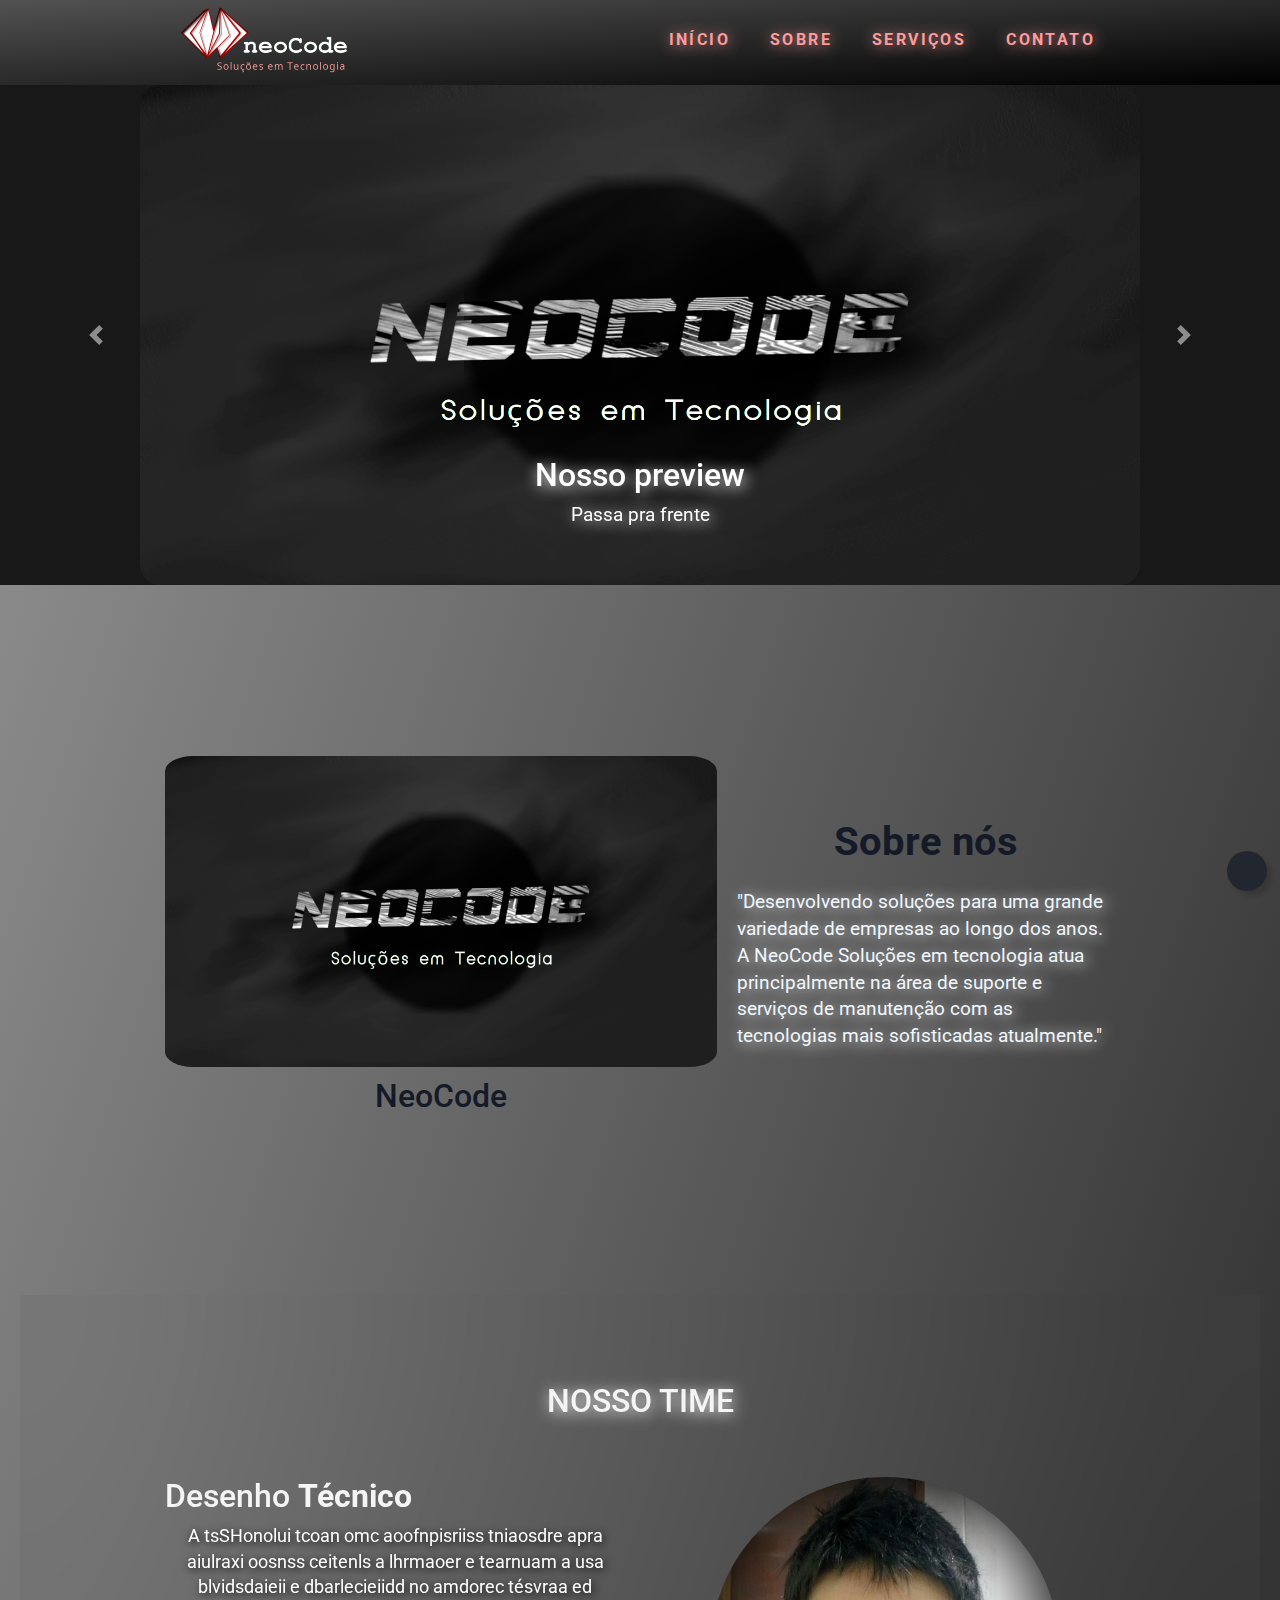
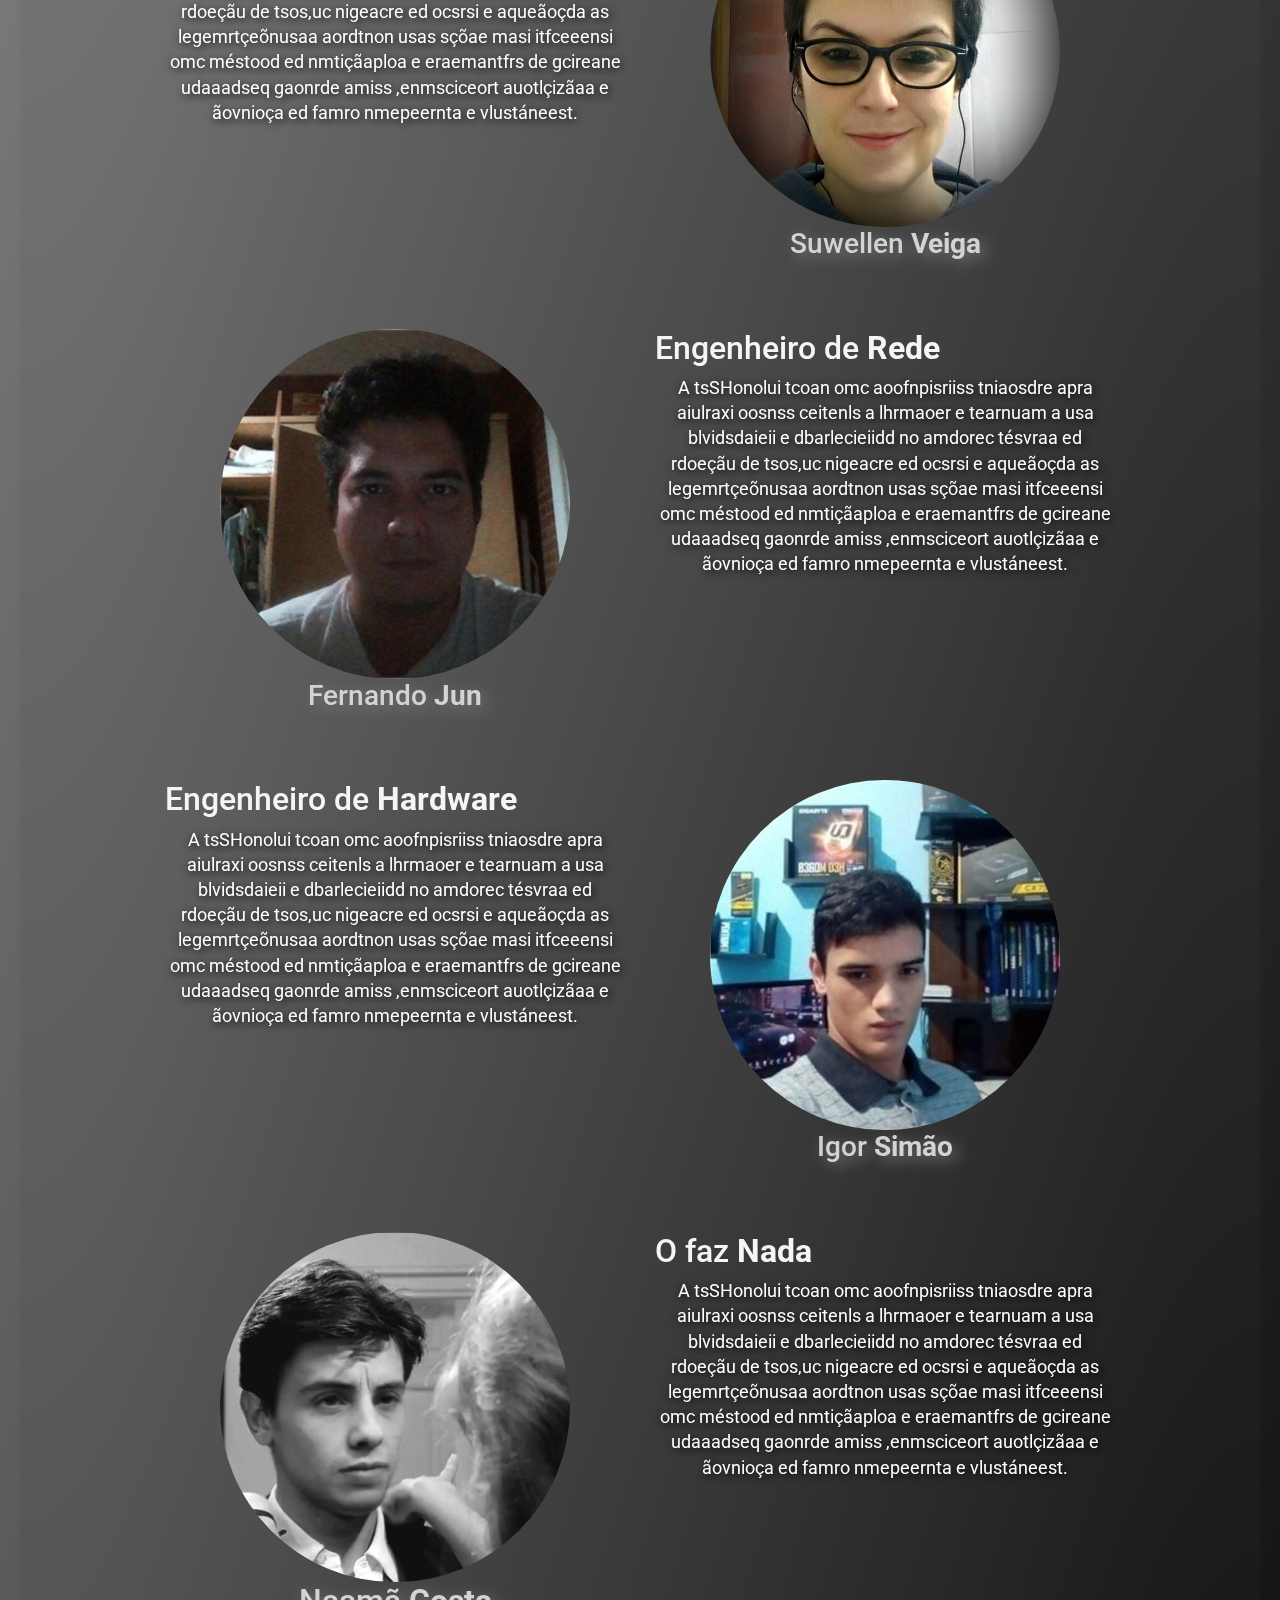
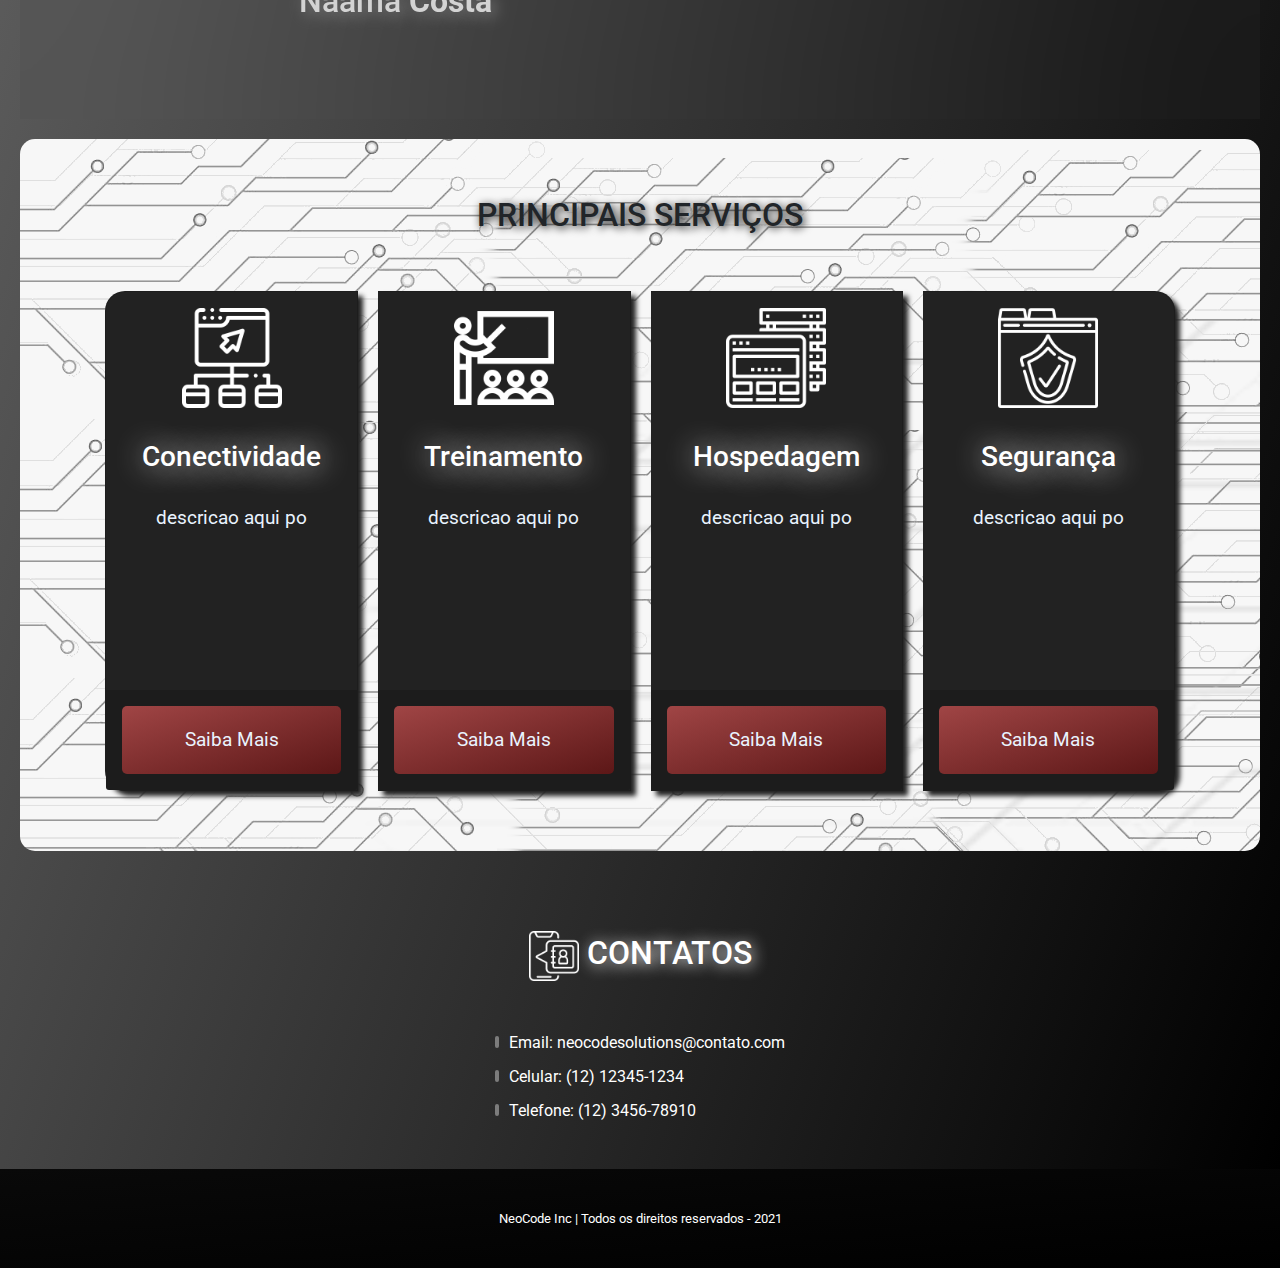
==== index.html @ d51eb89f "photos updated" ====
<!DOCTYPE html>
<html lang="pt-br">
    <head>
        <meta charset="UTF-8">
        <meta name="viewport" content="width=device-width, initial-scale=1.0">
        <meta http-equiv="X-UA-Compatible" content="ie=edge">
        <title>NeoCode</title>
        
        <link rel="stylesheet" href="https://maxcdn.bootstrapcdn.com/bootstrap/4.0.0/css/bootstrap.min.css" integrity="sha384-Gn5384xqQ1aoWXA+058RXPxPg6fy4IWvTNh0E263XmFcJlSAwiGgFAW/dAiS6JXm" crossorigin="anonymous">
        <link href="https://fonts.googleapis.com/css?family=Roboto:400,700&display=swap" rel="stylesheet">
        
        <script src="https://code.jquery.com/jquery-3.2.1.slim.min.js" integrity="sha384-KJ3o2DKtIkvYIK3UENzmM7KCkRr/rE9/Qpg6aAZGJwFDMVNA/GpGFF93hXpG5KkN" crossorigin="anonymous"></script>
        <script src="https://cdnjs.cloudflare.com/ajax/libs/popper.js/1.12.9/umd/popper.min.js" integrity="sha384-ApNbgh9B+Y1QKtv3Rn7W3mgPxhU9K/ScQsAP7hUibX39j7fakFPskvXusvfa0b4Q" crossorigin="anonymous"></script>
        <script src="https://maxcdn.bootstrapcdn.com/bootstrap/4.0.0/js/bootstrap.min.js" integrity="sha384-JZR6Spejh4U02d8jOt6vLEHfe/JQGiRRSQQxSfFWpi1MquVdAyjUar5+76PVCmYl" crossorigin="anonymous"></script>
        <style type="text/css">
            * {
    margin: 0;
    padding: 0;
    box-sizing: border-box;
    list-style: none;
    text-decoration: none;
}

html, body {
    width: 100%;
    height: 100%;
    scroll-behavior: smooth;
}

body {
    font-family: 'Roboto', sans-serif;
    font-size: 16px;
    background-color: #E9F3FE;
    overflow-x: hidden;
}

a  {color: #FFF; }

img { max-width: 100%; }

p {font-size: 1.2em; line-height: 1.4em; color: #141A28;}

h1 { 
    text-shadow: 2px 2px 9px black;
    text-transform: uppercase; 
    text-align: center; 
    font-size: 2em;
    line-height: 1em;
    margin: 40px auto;
}

h2 { color: #141A28; }

.carousel {
    background-color: #181818;
}

section {padding: 20px; margin: 20px;}

.container-perfil {
    display: flex;
    align-items: center;
}

.descricao-nossotime {
    filter: brightness(100%);
    font-size: 18px;
    text-align: center;
    color: white;
    text-shadow: black 0.1em 0.1em 0.5em;
    justify-content: center;
}

.container {
    width: 980px;
    margin: 0 auto;
    display: flex;
    justify-content: space-between;
    align-items: center;
    flex-wrap: wrap;
}

header {
    height: 85px;
    background-image: linear-gradient(to right bottom, #525252, #000000)
}

.branch, .branch img {
    width: 200px;
    border-radius: 50%;
}

.menu ul { 
    display: flex;
    justify-content: space-between;
}

.menu .menu-link {
    display: block;
    margin: 10px;
    padding: 10px;
    color: #ff9c9c;
    text-shadow: 1px 1px 15px #ff9c9c;
    font-weight: bold;
    text-transform: uppercase;
    letter-spacing: .15em;
    transition: all .3s ease-in-out;
}

.menu .menu-link:hover {opacity: .50;}

main {
    background-image: linear-gradient(to right bottom, #8a8a8a, #000000);
    width: 100%;
}

.super-card {
    width: 100%;
    height: 70vh;
    display: flex;
    margin-top: 20px;
    align-items: center;
}

.super-card-img, 
.super-card-img img {
    width: 3000px;
    border-radius: 5%;
    display: flex;
    flex-direction: column;
    justify-content: center;
    align-items: center;
}

.super-card-img h2 {margin-top: 10px;}

.super-card-text {margin-left: 20px;}

.super-card-text p + p {margin-top: 1em;}

.card-group { margin-bottom: 40px; width: 2500px;}

.card {
    max-width: 400px;
    min-height: 500px;
    border-radius: 20px;
    margin: 20px;
    background-color: #222222;
    box-shadow: 5px 5px 5px 0px #222222;
    transition: all .3s ease-in;
    display: flex;
    flex-direction: column;
    justify-content: space-between;
}

.card:hover { box-shadow: 20px 10px 5px 0px rgba(0, 0, 0, .15); }

.card-img { padding: 1em; }

.img-body img {
    width: 100px;
    display: table;
    margin: 0 auto; 
}

.card-body { padding: 1em; }
.card-body p {
    color: #E9F3FE;
    text-align: center;
}

.card-body p + p { margin-top: .5em;}

.card-button {
    width: 100%;
    border-bottom-left-radius: 3px;
    border-bottom-right-radius: 3px;
    padding: 1em;
    background-color: #1c1c1c;
    display: flex;
    justify-content: center;
}

.card-button button {
    width: 250px;
    padding: 1em;
    border: none;
    border-radius: 5px;
    background-image: linear-gradient(to right bottom, #a04545, #5c1717);
    color: #E9F3FE;
    font-size: 1.2em;
    text-transform: capitalize;
    transition: all .3s ease-in-out;
}

.card-button button:hover {
    cursor: pointer;
    opacity: .75;
}

.contact {flex-direction: column;}

.li-ornament { margin: 10px 0; }

.li-ornament::before {
    content: "";
    display: inline-block;
    width: 4px;
    height: 12px;
    margin-right: 10px;
    background-color: #7c7c7c;
    border-radius: 5px;
}
.contact-link {color: #ffffff;}

.map {
    margin: 20px 0 40px 0;
}

.parallax-nossotime {
    backdrop-filter: blur(100px);
    background-image: url("banners/banner-nossotime.jpg");
    background-position: center top;
    background-repeat: no-repeat;
    background-size: cover;
    background-attachment: fixed;
    padding-top: 50px;
    padding-bottom: 50px;
}


footer { background-image: linear-gradient(to right bottom, #090909, #000000)}

.text-white { color: #E9F3FE; }

.footer small { text-align: center; padding: 40px;  margin: 0 auto;}

.btn-up {
    position: fixed;
    right: 1%;
    bottom: 1%;
    border-radius: 50%;
    padding: 20px;
    background-color: #22262e;
    box-shadow: 5px 5px 5px 0px rgba(0, 0, 0, .15);
}
        </style>
    </head>
    <body>
        <header>
            <div class="container">
                <a href="./index.html" class="branch"><img src="logos/logo-com-frase.png" alt="Minha logo" title="NeoCode"></a>
                <nav class="menu">
                    <ul>
                        <li><a class="menu-link" href="#carouselExampleControls">Início</a></li>
                        <li><a class="menu-link" href="#sobre">Sobre</a></li>
                        <li><a class="menu-link" href="#servicos">Serviços</a></li>
                        <li><a class="menu-link" href="#contato">Contato</a></li>
                    </ul>
                </nav>
            </div>
        </header>
        
        <div id="carouselExampleControls" class="carousel slide" data-ride="carousel">
            <div class="carousel-inner">
                <div class="carousel-item active" align="center">
                
                    <img src="previews/preview-NeoCode.png" alt="" width="1000px" height="500px" style="border-radius: 20px;">
                    <div class="carousel-caption d-none d-md-block"><h2 style="color:white;text-shadow: 2px 2px 15px white;">Nosso preview</h2><p style="color: white;text-shadow: 2px 2px 15px white;">Passa pra frente</p></div>

                </div>
                
                <div class="carousel-item" align="center">
                
                    <img src="carousel-news/gif-demo-navegacao.gif" alt="" width="1000px" height="500px">
                    <div class="carousel-caption d-none d-md-block"><h2 style="color:white;text-shadow: 2px 2px 15px rgb(255, 255, 255);">Navegue livremente</h2><p style="color:white;text-shadow: 2px 2px 15px rgb(255, 255, 255);">Assista nosso curto preview</p></div>
                
                </div>

                <div class="carousel-item" align="center">
                
                    <img src="previews/preview-fundo-servicos.png" alt="" width="1000px" height="500px" style="border-radius: 10px;">
                    <div class="carousel-caption d-none d-md-block"><h2 style="text-shadow: 2px 2px 15px black;">Fundo dos Serviços kk</h2><p style="text-shadow: 2px 2px 15px black;">Aoba bao?</p></div>
                
                </div>

            </div>

            <a class="carousel-control-prev" href="#carouselExampleControls" role="button" data-slide="prev">
              <span class="carousel-control-prev-icon" aria-hidden="true"></span>
              <span class="sr-only">Previous</span>
            </a>

            <a class="carousel-control-next" href="#carouselExampleControls" role="button" data-slide="next">
              <span class="carousel-control-next-icon" aria-hidden="true"></span>
              <span class="sr-only">Next</span>
            </a>
        </div>

        <main>
            <section id="sobre" class="container">
                <div class="super-card">
                    <div class="super-card-img">
                        <img src="previews/preview-NeoCode.png" alt="Minha foto", title="Meu nome">
                        <h2>NeoCode</h2>
                    </div>
                    <div class="super-card-text">
                        <p align="center" style="font-size: 40px;">
                            <b>Sobre nós</b><br>
                        </p>
                        <p style="color: aliceblue;text-shadow: 2px 2px 15px rgb(255, 255, 255);">
                            "Desenvolvendo soluções para uma grande variedade de empresas ao longo dos anos.
                            A NeoCode Soluções em tecnologia atua principalmente na área de suporte e serviços de manutenção
                            com as tecnologias mais sofisticadas atualmente."
                        </p>
                    </div>
                </div>
            </section>



            <section class="parallax-nossotime">
                <h1 style="color: whitesmoke; text-shadow: white 2px 2px 15px;">Nosso Time</h1>
                
                <section>
				<div class="container">
					<div class="row">
						<div class="col-md-6">
							<h2 style="color: whitesmoke;">Desenho <strong>Técnico</strong></h2>
							<p class="descricao-nossotime" align="center">A tsSHonolui tcoan omc aoofnpisriiss tniaosdre apra aiulraxi oosnss ceitenls a lhrmaoer e tearnuam a usa blvidsdaieii e dbarlecieiidd no amdorec tésvraa ed rdoeçãu de tsos,uc nigeacre ed ocsrsi e aqueãoçda as legemrtçeõnusaa aordtnon usas sçõae masi itfceeensi omc méstood ed nmtiçãaploa e eraemantfrs de gcireane udaaadseq gaonrde amiss ,enmsciceort auotlçizãaa e ãovnioça ed famro nmepeernta e vlustáneest.</p>
						</div>
						<div class="col-md-6 text-center">
							<img src="profiles/perfil-Suwellen.png" width="350" style="border-radius:50%;"/>
                            <h3 style="color: lightgray; text-shadow: gray 4px 4px 15px;">Suwellen <strong>Veiga</strong></h3>
                        </div>
					</div>
				</div>
            </section>
            <section>
				<div class="container">
					<div class="row">
						<div class="col-md-6 text-center">
							<img src="profiles/perfil-Fernando.png" width="350" style="border-radius:50%;"/>
                            <h3 style="color: lightgray; text-shadow: gray 4px 4px 15px;">Fernando <strong>Jun</strong></h3>
                        </div>
						<div class="col-md-6">
							<h2 style="color: whitesmoke;">Engenheiro de <strong>Rede</strong></h2>
							<p class="descricao-nossotime" align="center">A tsSHonolui tcoan omc aoofnpisriiss tniaosdre apra aiulraxi oosnss ceitenls a lhrmaoer e tearnuam a usa blvidsdaieii e dbarlecieiidd no amdorec tésvraa ed rdoeçãu de tsos,uc nigeacre ed ocsrsi e aqueãoçda as legemrtçeõnusaa aordtnon usas sçõae masi itfceeensi omc méstood ed nmtiçãaploa e eraemantfrs de gcireane udaaadseq gaonrde amiss ,enmsciceort auotlçizãaa e ãovnioça ed famro nmepeernta e vlustáneest.</p>
						</div>
					</div>
				</div>
            </section>
            <section>
				<div class="container">
					<div class="row">
						<div class="col-md-6">
							<h2 style="color: whitesmoke;">Engenheiro de <strong>Hardware</strong></h2>
							<p class="descricao-nossotime" align="center">A tsSHonolui tcoan omc aoofnpisriiss tniaosdre apra aiulraxi oosnss ceitenls a lhrmaoer e tearnuam a usa blvidsdaieii e dbarlecieiidd no amdorec tésvraa ed rdoeçãu de tsos,uc nigeacre ed ocsrsi e aqueãoçda as legemrtçeõnusaa aordtnon usas sçõae masi itfceeensi omc méstood ed nmtiçãaploa e eraemantfrs de gcireane udaaadseq gaonrde amiss ,enmsciceort auotlçizãaa e ãovnioça ed famro nmepeernta e vlustáneest.</p>
						</div>
						<div class="col-md-6 text-center">
							<img src="profiles/perfil-Igor.png" width="350" style="border-radius:50%;"/>
                            <h3 style="color: lightgray; text-shadow: gray 4px 4px 15px;">Igor <strong>Simão</strong></h2>
                        </div>
					</div>
				</div>
            </section>
            <section>
				<div class="container">
					<div class="row">
						<div class="col-md-6 text-center">
							<img src="profiles/perfil-Naamã.png" width="350" style="border-radius:50%;"/>
                            <h2 style="color: lightgray; text-shadow: gray 4px 4px 15px;">Naamã <strong>Costa</strong></h2>
                        </div>
						<div class="col-md-6">
							<h2 style="color: whitesmoke;">O faz <strong>Nada</strong></h2>
							<p class="descricao-nossotime" align="center">A tsSHonolui tcoan omc aoofnpisriiss tniaosdre apra aiulraxi oosnss ceitenls a lhrmaoer e tearnuam a usa blvidsdaieii e dbarlecieiidd no amdorec tésvraa ed rdoeçãu de tsos,uc nigeacre ed ocsrsi e aqueãoçda as legemrtçeõnusaa aordtnon usas sçõae masi itfceeensi omc méstood ed nmtiçãaploa e eraemantfrs de gcireane udaaadseq gaonrde amiss ,enmsciceort auotlçizãaa e ãovnioça ed famro nmepeernta e vlustáneest.</p>
						</div>
					</div>
				</div>
            </section>
        </section>



            <section id="servicos" class="servicos" style="background-image: url('previews/preview-fundo-servicos-com-logo.png');border-radius: 15px;">
                <h1>Principais Serviços</h1>

                <div class="container card-group">
                    <div class="card">
                        <div class="card-img">
                            <div class="img-body"><a href="https://www.flaticon.com/br/icone-premium/mapa-do-site_1961682?term=rede&page=1&position=4&page=1&position=4&related_id=1961682&origin=search" target="_blank" title="Icone de www.freepik.com " alt="Icones de https://www.flaticon.com/br/"><img src="icons/icone-conectividade.png"></a></div>
                        </div>
                
                        <div class="card-body">
                            <h3 style="color: white;text-shadow: 1px 1px 30px white;" align="center">Conectividade</h3>
                            <br><p>descricao aqui po</p>
                        </div>
                
                        <div class="card-button">
                            <button onclick="window.location.href='conectividade.html'">Saiba mais</button>
                        </div>
                    </div>
                
                    <div class="card">
                        <div class="card-img">
                            <div class="img-body"><a href="https://www.flaticon.com/br/icone-premium/treinamento_3074577?term=treinamento&page=1&position=4&page=1&position=4&related_id=3074577&origin=search" target="_blank" title="Icone de www.freepik.com" alt="Icones de https://www.flaticon.com/br/"><img src="icons/icone-treinamento.png"></a></div>
                        </div>
                
                        <div class="card-body">
                            <h3 style="color: white;text-shadow: 1px 1px 30px white;" align="center">Treinamento</h3>
                            <br><p>descricao aqui po</p>
                        </div>
                
                        <div class="card-button">
                            <button onclick="window.location.href='treinamento.html'">Saiba mais</button>
                        </div>
                    </div>

                    <div class="card">
                        <div class="card-img">
                            <div class="img-body"><a href="https://www.flaticon.com/br/icone-gratis/hospedagem-na-web_1085840?term=hospedagem&page=1&position=6&page=1&position=6&related_id=1085840&origin=search" alt="Icones de www.freepik.com" title="Icones de www.flaticon.com"><img src="icons/icone-hospedagem.png"></a></div>
                        </div>
                
                        <div class="card-body">
                            <h3 style="color: white;text-shadow: 1px 1px 30px white;" align="center">Hospedagem</h3>
                            <br><p>descricao aqui po</p>
                        </div>
                
                        <div class="card-button">
                            <button onclick="window.location.href='hospedagem.html'">Saiba mais</button>
                        </div>
                    </div>
    
                    <div class="card">
                        <div class="card-img">
                            <div class="img-body"><a href="https://www.flaticon.com/br/icone-gratis/seguranca_1082070?term=seguran%C3%A7a&page=1&position=19&page=1&position=19&related_id=1082070&origin=search" alt="Icone de www.freepik.com" title="Icones de www.flaticon.com"><img src="icons/icone-seguranca.png"></a></div>
                        </div>
                
                        <div class="card-body">
                            <h3 style="color: white;text-shadow: 1px 1px 30px white;" align="center">Segurança</h3>
                            <br><p>descricao aqui po</p>
                        </div>
                
                        <div class="card-button">
                            <button onclick="window.location.href='seguranca.html'">Saiba mais</button>
                        </div>
                    </div>

                </div>
                
            </section>

            <section id="contato" class="contact container">
                <h1 style="color: white;text-shadow: 2px 2px 15px white;"> <a href="https://www.flaticon.com/br/icone-premium/contato_3130662?term=contatos&page=1&position=62&page=1&position=62&related_id=3130662&origin=search" alt="Icone de www.freepik.com" title="Icones de www.flaticon.com"><img src="icons/icone-contatos.png" width="50px" height="50px"></a> Contatos</h1>
                <ul>
                    <li class="li-ornament"><a class="contact-link" href="">Email: neocodesolutions@contato.com</a class="contato-link"></li>
                    <li class="li-ornament"><a class="contact-link" href="">Celular: (12) 12345-1234</a></li>
                    <li class="li-ornament"><a class="contact-link" href="">Telefone: (12) 3456-78910</a></li>
                </ul>

            </section>
        </main>

        <a href="#carouselExampleControls" class="btn-up">
            <span class="fas fa-arrow-alt-circle-up fa-lg"></span>
        </a>

        <footer>
           <div class="container text-white footer">
               <small>NeoCode Inc | Todos os direitos reservados - 2021</small>
           </div>
        </footer>
    </body>
</html>
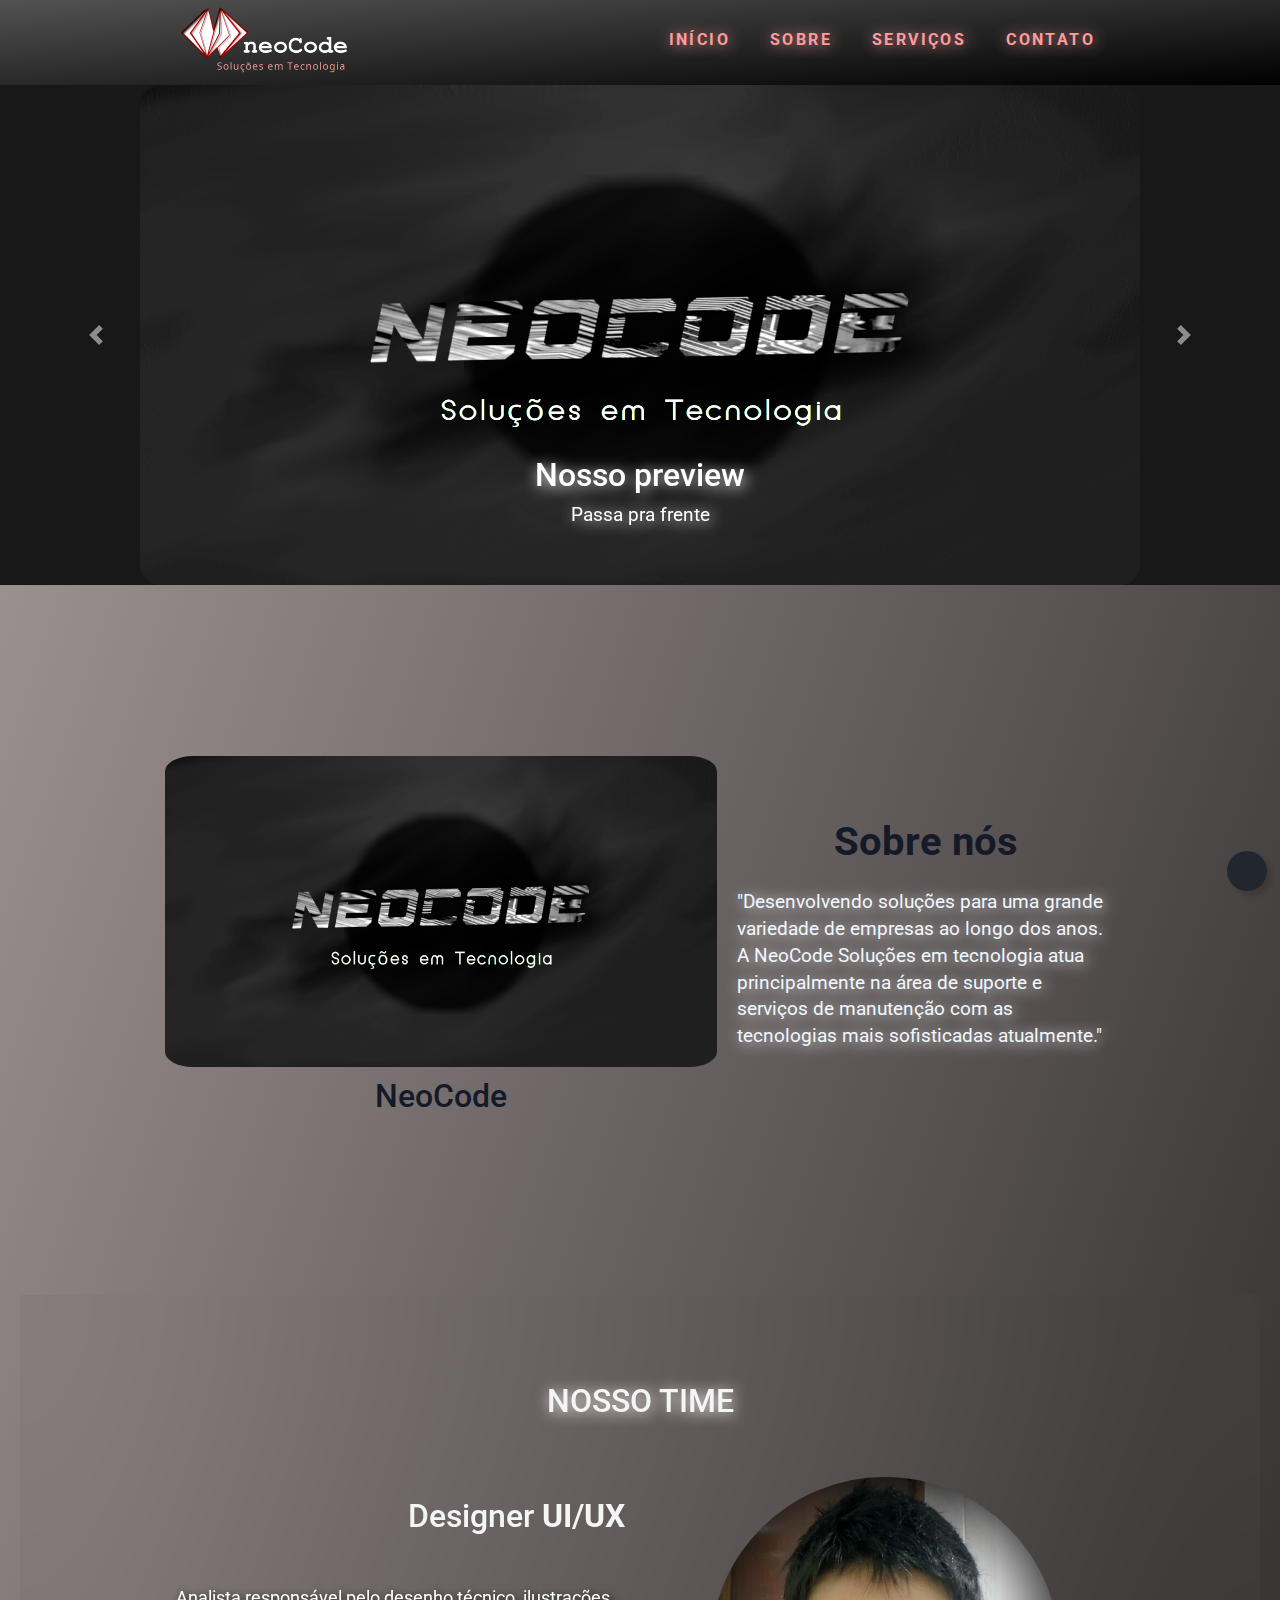
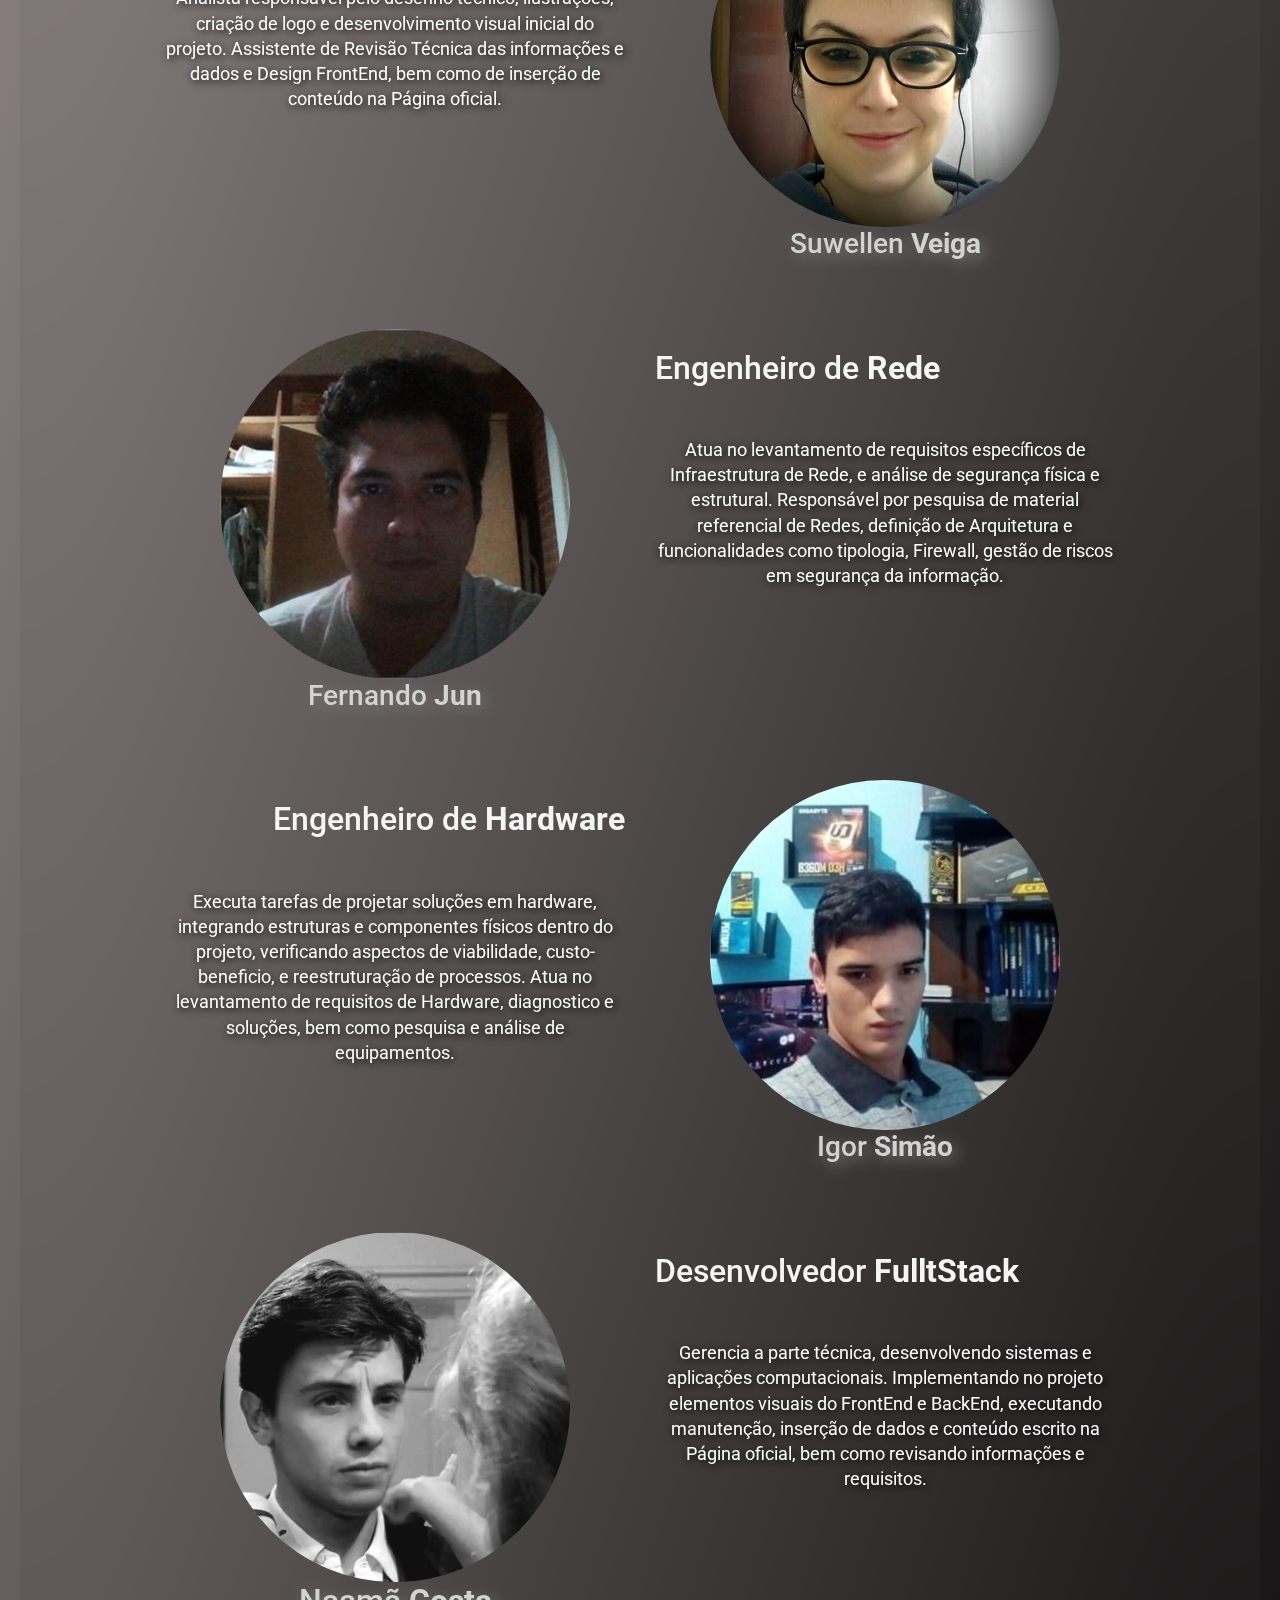
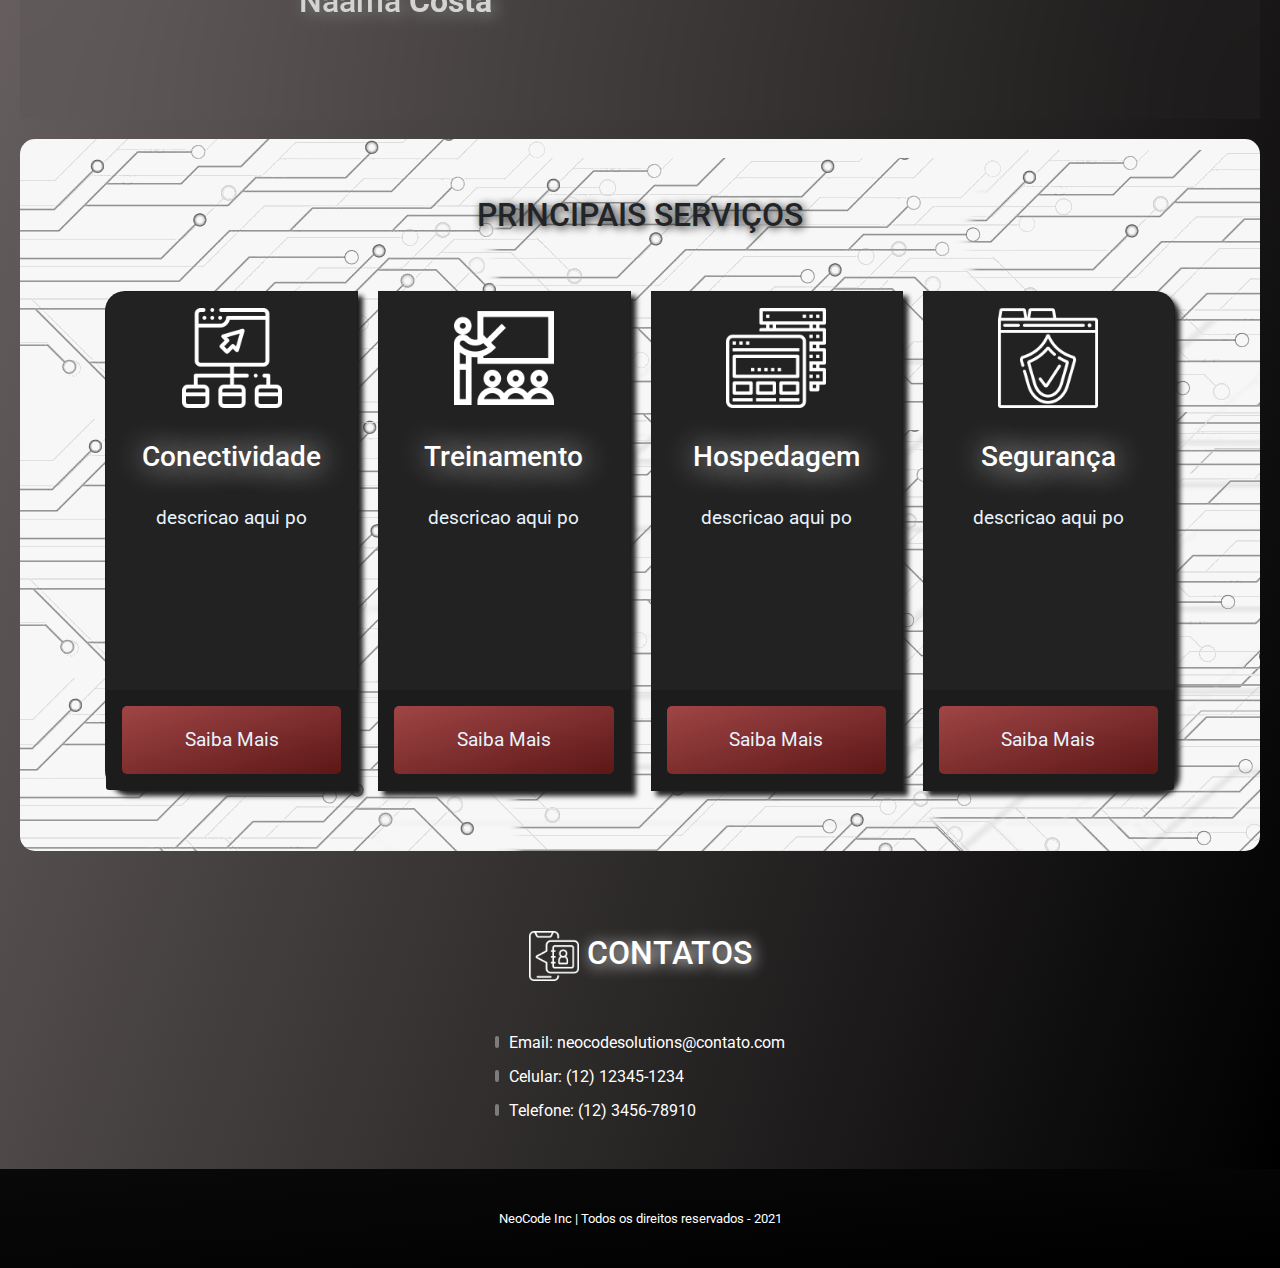
==== commit 7715c2de: "updated" ====
--- a/index.html
+++ b/index.html
@@ -65,6 +65,7 @@
 .descricao-nossotime {
     filter: brightness(100%);
     font-size: 18px;
+    margin-top: 50px;
     text-align: center;
     color: white;
     text-shadow: black 0.1em 0.1em 0.5em;
@@ -110,7 +111,7 @@
 .menu .menu-link:hover {opacity: .50;}
 
 main {
-    background-image: linear-gradient(to right bottom, #8a8a8a, #000000);
+    background-image: linear-gradient(to right bottom, #9b9090, #000000);
     width: 100%;
 }
 
@@ -244,7 +245,8 @@
     background-color: #22262e;
     box-shadow: 5px 5px 5px 0px rgba(0, 0, 0, .15);
 }
-        </style>
+    </style>
+    
     </head>
     <body>
         <header>
@@ -296,7 +298,8 @@
               <span class="sr-only">Next</span>
             </a>
         </div>
-
+        
+        
         <main>
             <section id="sobre" class="container">
                 <div class="super-card">
@@ -308,7 +311,7 @@
                         <p align="center" style="font-size: 40px;">
                             <b>Sobre nós</b><br>
                         </p>
-                        <p style="color: aliceblue;text-shadow: 2px 2px 15px rgb(255, 255, 255);">
+                        <p style="color: aliceblue;text-shadow: 2px 2px 15px rgb(255, 255, 255);text-align: centerq;">
                             "Desenvolvendo soluções para uma grande variedade de empresas ao longo dos anos.
                             A NeoCode Soluções em tecnologia atua principalmente na área de suporte e serviços de manutenção
                             com as tecnologias mais sofisticadas atualmente."
@@ -316,9 +319,6 @@
                     </div>
                 </div>
             </section>
-
-
-
             <section class="parallax-nossotime">
                 <h1 style="color: whitesmoke; text-shadow: white 2px 2px 15px;">Nosso Time</h1>
                 
@@ -326,8 +326,10 @@
 				<div class="container">
 					<div class="row">
 						<div class="col-md-6">
-							<h2 style="color: whitesmoke;">Desenho <strong>Técnico</strong></h2>
-							<p class="descricao-nossotime" align="center">A tsSHonolui tcoan omc aoofnpisriiss tniaosdre apra aiulraxi oosnss ceitenls a lhrmaoer e tearnuam a usa blvidsdaieii e dbarlecieiidd no amdorec tésvraa ed rdoeçãu de tsos,uc nigeacre ed ocsrsi e aqueãoçda as legemrtçeõnusaa aordtnon usas sçõae masi itfceeensi omc méstood ed nmtiçãaploa e eraemantfrs de gcireane udaaadseq gaonrde amiss ,enmsciceort auotlçizãaa e ãovnioça ed famro nmepeernta e vlustáneest.</p>
+							<h2 style="color: whitesmoke;text-align: right;margin-top: 20px;">Designer <strong>UI</strong>/<strong>UX</strong></h2>
+							<p class="descricao-nossotime" align="center">
+                                Analista responsável pelo desenho técnico, ilustrações, criação de logo e desenvolvimento visual inicial do projeto. Assistente de Revisão Técnica das informações e dados e Design FrontEnd, bem como de inserção de conteúdo na Página oficial.
+                            </p>
 						</div>
 						<div class="col-md-6 text-center">
 							<img src="profiles/perfil-Suwellen.png" width="350" style="border-radius:50%;"/>
@@ -344,8 +346,8 @@
                             <h3 style="color: lightgray; text-shadow: gray 4px 4px 15px;">Fernando <strong>Jun</strong></h3>
                         </div>
 						<div class="col-md-6">
-							<h2 style="color: whitesmoke;">Engenheiro de <strong>Rede</strong></h2>
-							<p class="descricao-nossotime" align="center">A tsSHonolui tcoan omc aoofnpisriiss tniaosdre apra aiulraxi oosnss ceitenls a lhrmaoer e tearnuam a usa blvidsdaieii e dbarlecieiidd no amdorec tésvraa ed rdoeçãu de tsos,uc nigeacre ed ocsrsi e aqueãoçda as legemrtçeõnusaa aordtnon usas sçõae masi itfceeensi omc méstood ed nmtiçãaploa e eraemantfrs de gcireane udaaadseq gaonrde amiss ,enmsciceort auotlçizãaa e ãovnioça ed famro nmepeernta e vlustáneest.</p>
+							<h2 style="color: whitesmoke;margin-top: 20px;">Engenheiro de <strong>Rede</strong></h2>
+							<p class="descricao-nossotime" align="center">Atua no levantamento de requisitos específicos de Infraestrutura de Rede, e análise de segurança física e estrutural. Responsável por pesquisa de material referencial de Redes, definição de Arquitetura e funcionalidades como tipologia, Firewall, gestão de riscos em segurança da informação.</p>
 						</div>
 					</div>
 				</div>
@@ -354,8 +356,10 @@
 				<div class="container">
 					<div class="row">
 						<div class="col-md-6">
-							<h2 style="color: whitesmoke;">Engenheiro de <strong>Hardware</strong></h2>
-							<p class="descricao-nossotime" align="center">A tsSHonolui tcoan omc aoofnpisriiss tniaosdre apra aiulraxi oosnss ceitenls a lhrmaoer e tearnuam a usa blvidsdaieii e dbarlecieiidd no amdorec tésvraa ed rdoeçãu de tsos,uc nigeacre ed ocsrsi e aqueãoçda as legemrtçeõnusaa aordtnon usas sçõae masi itfceeensi omc méstood ed nmtiçãaploa e eraemantfrs de gcireane udaaadseq gaonrde amiss ,enmsciceort auotlçizãaa e ãovnioça ed famro nmepeernta e vlustáneest.</p>
+							<h2 style="color: whitesmoke;text-align: right;margin-top: 20px;">Engenheiro de <strong>Hardware</strong></h2>
+							<p class="descricao-nossotime" align="center">Executa tarefas de projetar soluções em hardware, integrando estruturas e componentes físicos dentro do projeto, verificando aspectos de viabilidade, custo-beneficio, e reestruturação de processos. Atua no levantamento de requisitos de Hardware, diagnostico e soluções, bem como pesquisa e análise de equipamentos.
+
+                            </p>
 						</div>
 						<div class="col-md-6 text-center">
 							<img src="profiles/perfil-Igor.png" width="350" style="border-radius:50%;"/>
@@ -372,8 +376,8 @@
                             <h2 style="color: lightgray; text-shadow: gray 4px 4px 15px;">Naamã <strong>Costa</strong></h2>
                         </div>
 						<div class="col-md-6">
-							<h2 style="color: whitesmoke;">O faz <strong>Nada</strong></h2>
-							<p class="descricao-nossotime" align="center">A tsSHonolui tcoan omc aoofnpisriiss tniaosdre apra aiulraxi oosnss ceitenls a lhrmaoer e tearnuam a usa blvidsdaieii e dbarlecieiidd no amdorec tésvraa ed rdoeçãu de tsos,uc nigeacre ed ocsrsi e aqueãoçda as legemrtçeõnusaa aordtnon usas sçõae masi itfceeensi omc méstood ed nmtiçãaploa e eraemantfrs de gcireane udaaadseq gaonrde amiss ,enmsciceort auotlçizãaa e ãovnioça ed famro nmepeernta e vlustáneest.</p>
+							<h2 style="color: whitesmoke;text-align: left;margin-top: 20px;">Desenvolvedor <strong>FulltStack</strong></h2>
+							<p class="descricao-nossotime" align="center">Gerencia a parte técnica, desenvolvendo sistemas e aplicações computacionais. Implementando no projeto elementos visuais do FrontEnd e BackEnd, executando manutenção, inserção de dados e conteúdo escrito na Página oficial, bem como revisando informações e requisitos.</p>
 						</div>
 					</div>
 				</div>
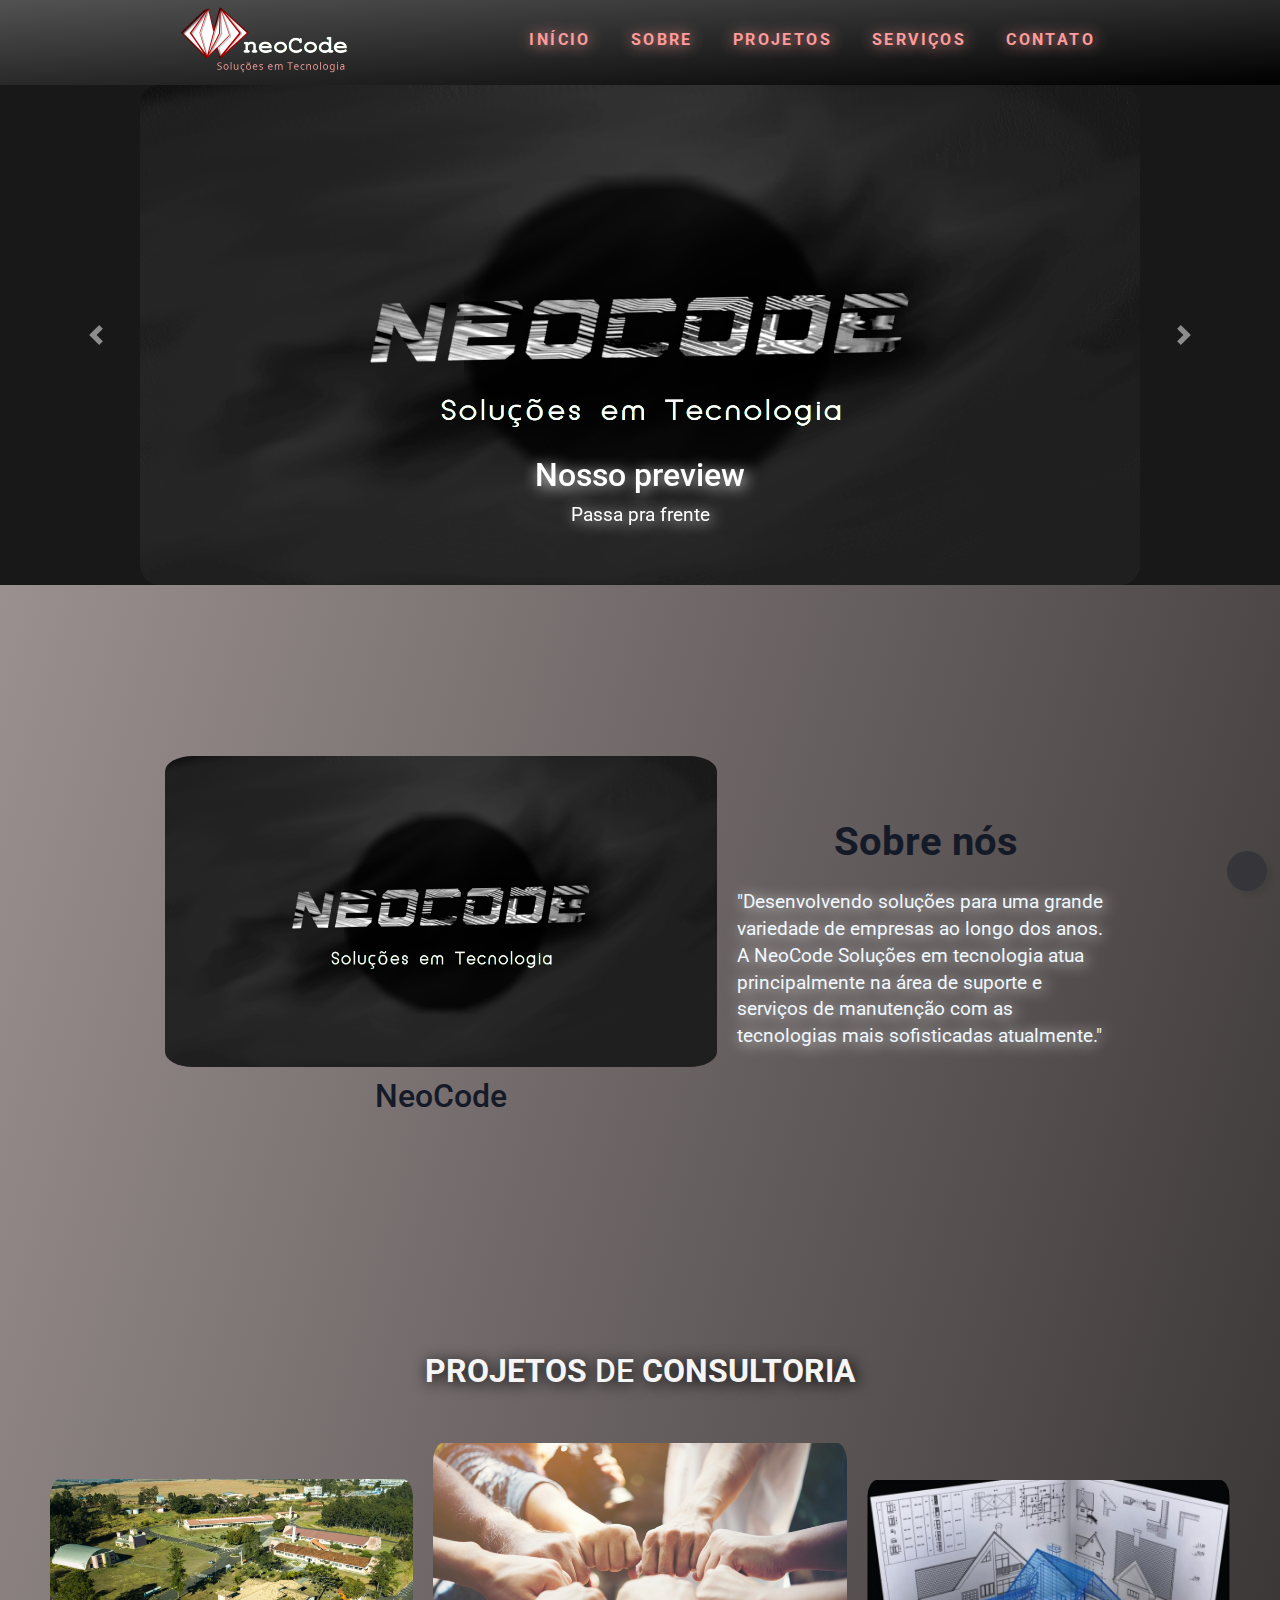
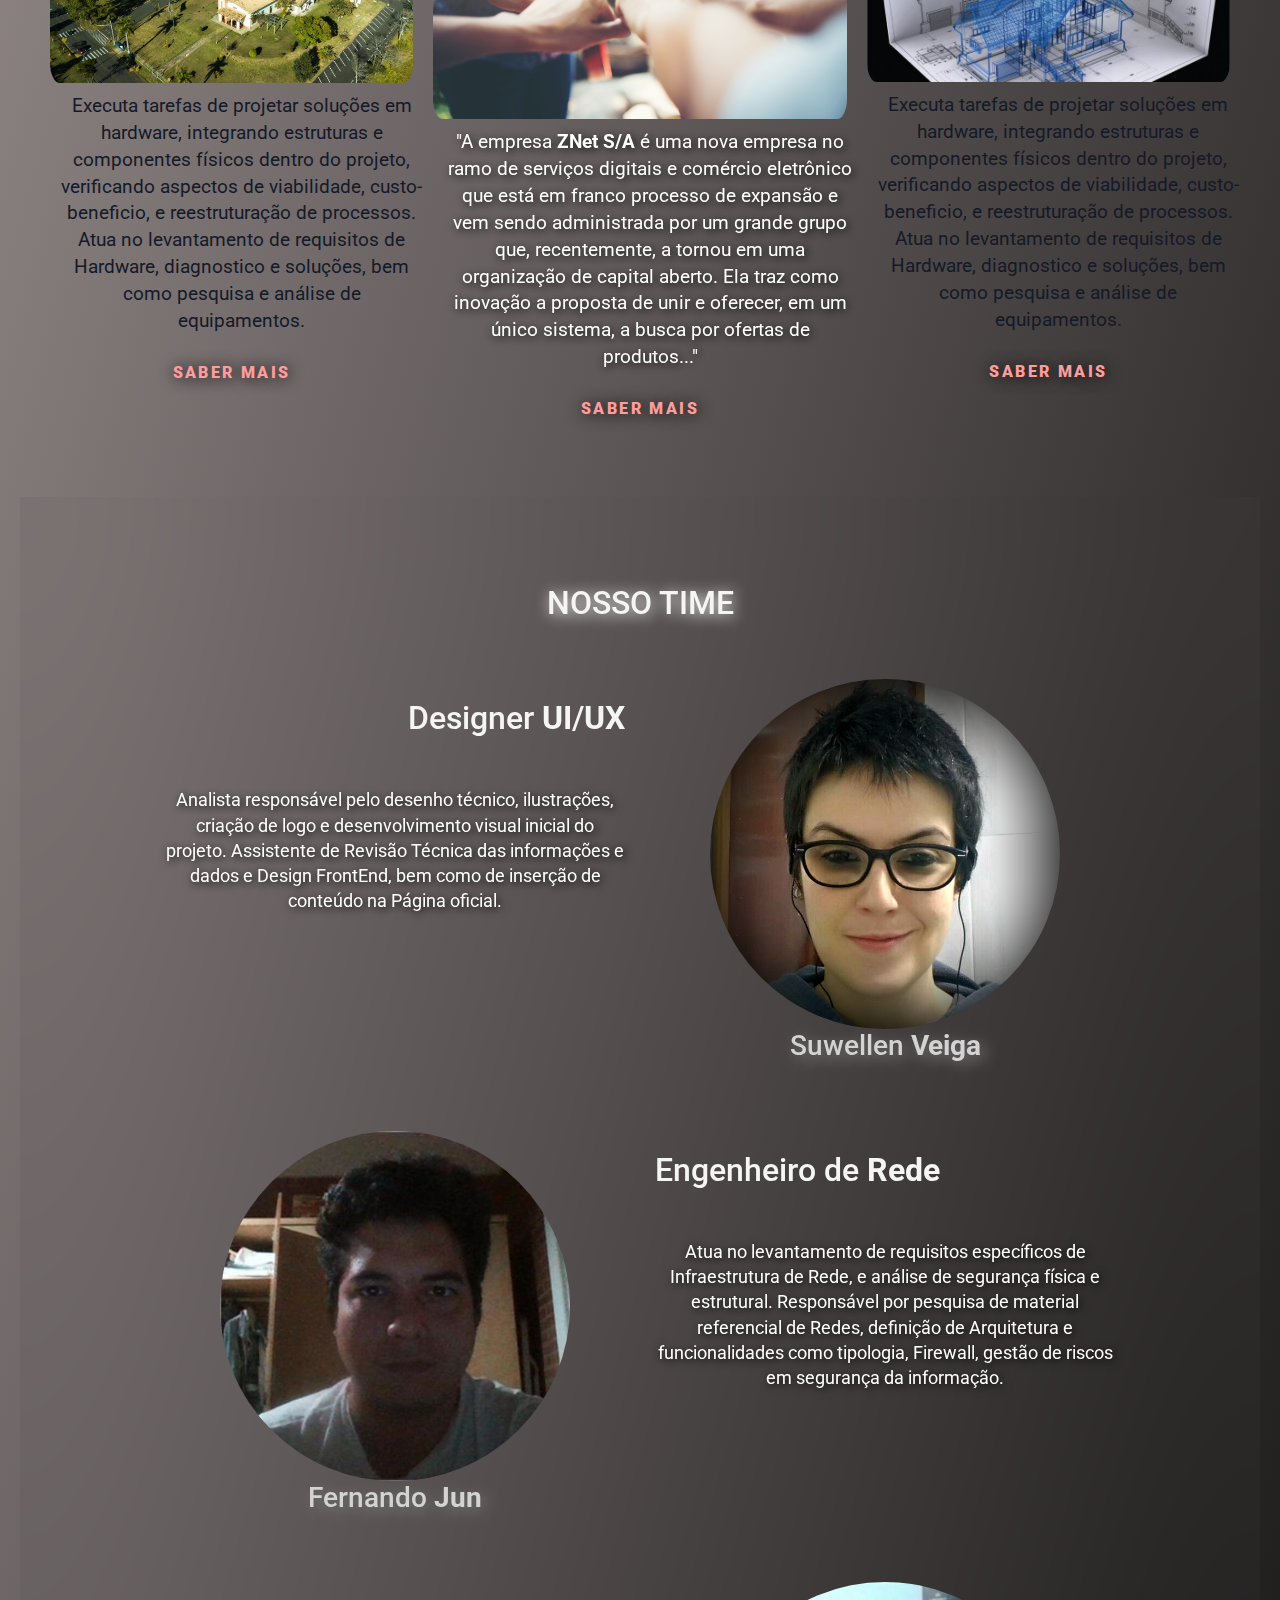
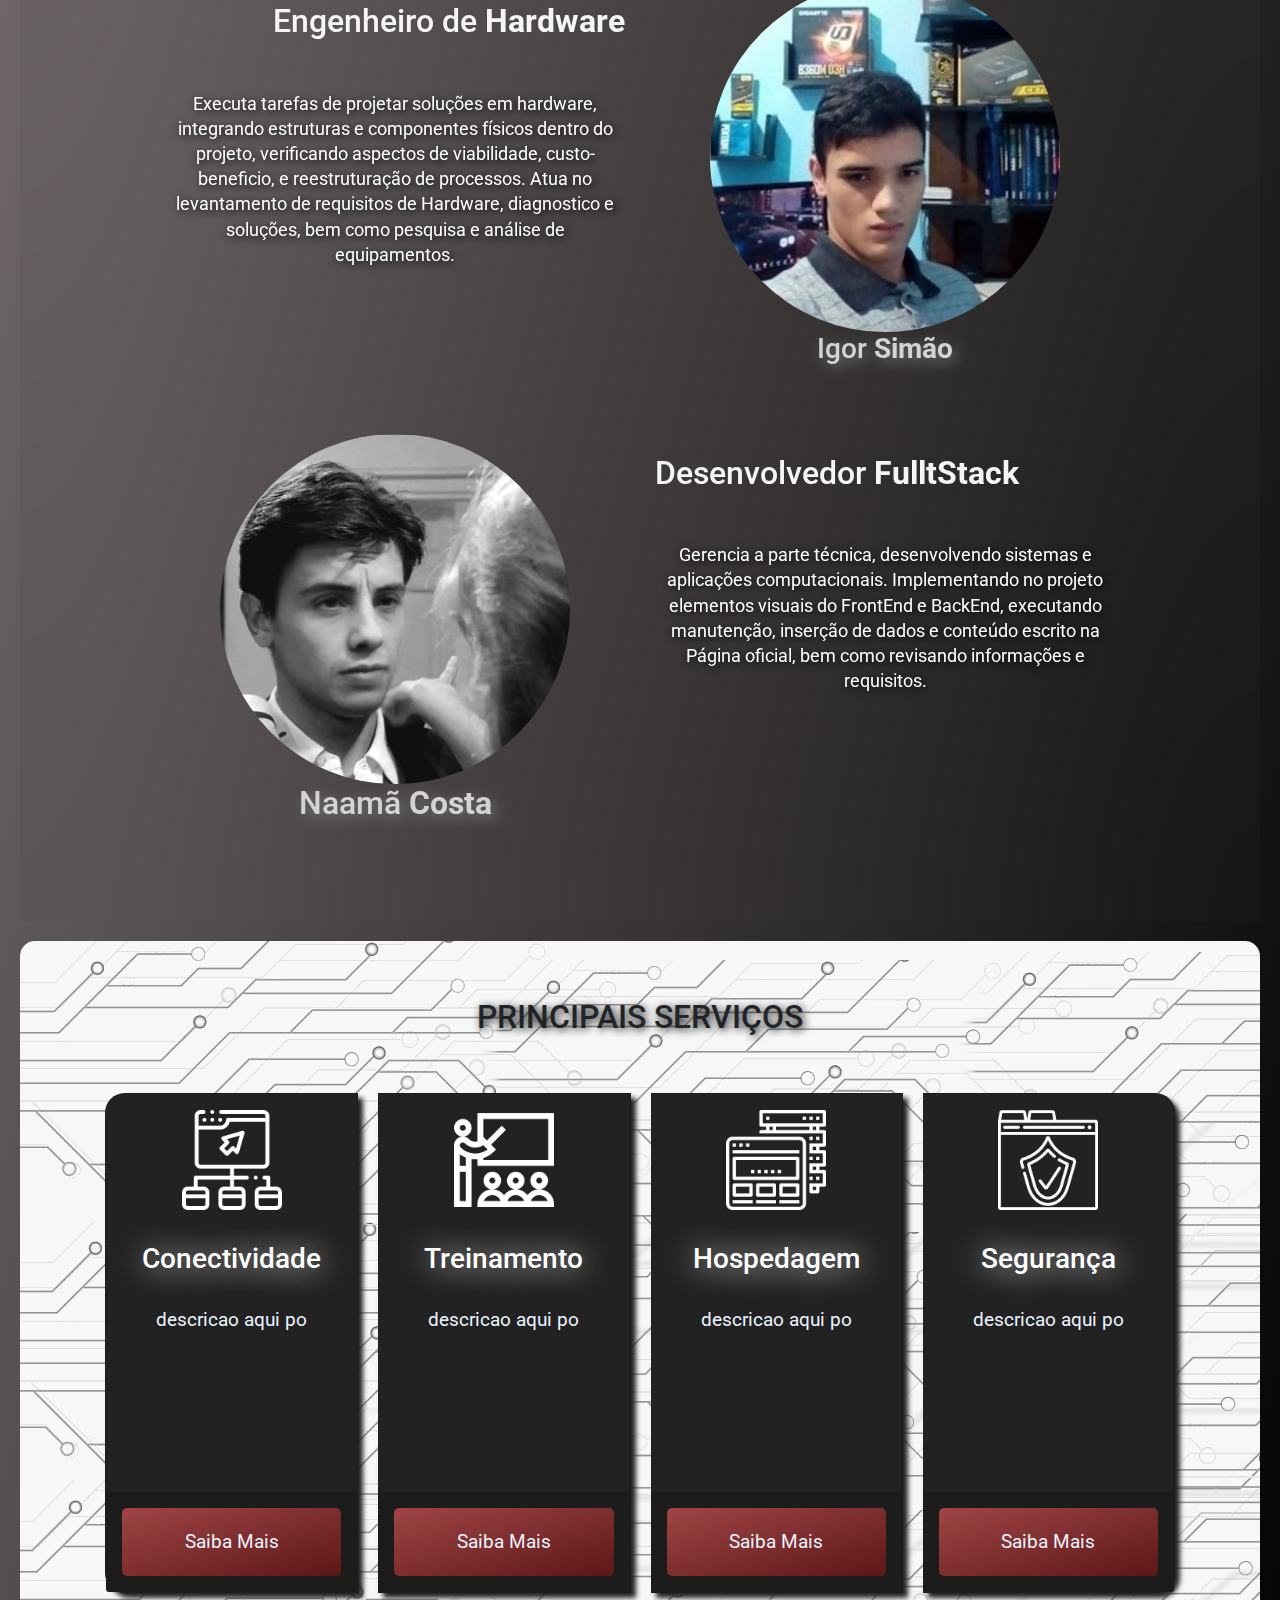
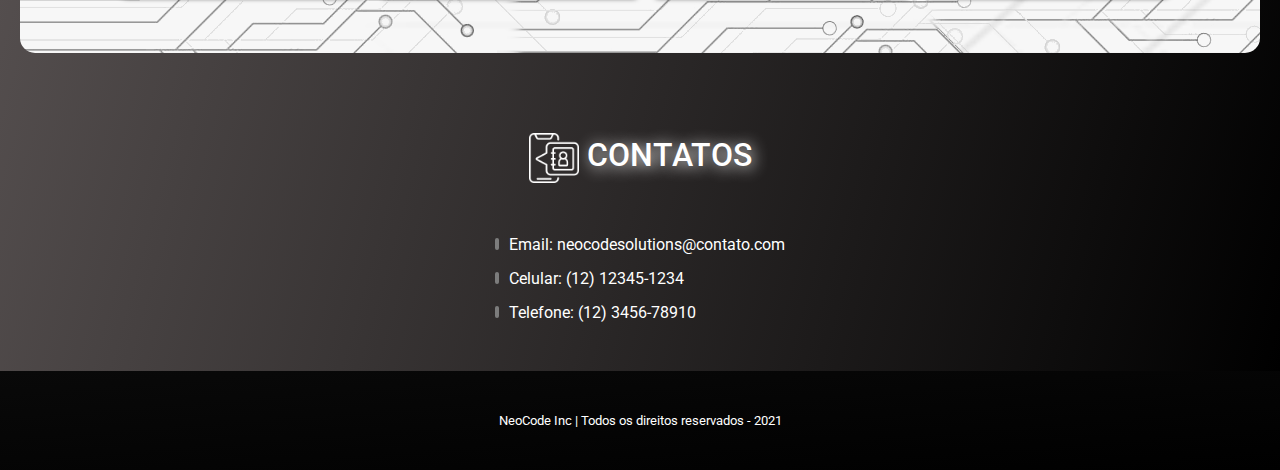
==== commit a208ced3: "." ====
--- a/index.html
+++ b/index.html
@@ -218,6 +218,17 @@
     margin: 20px 0 40px 0;
 }
 
+.parallax-projetos {
+    backdrop-filter: blur(100px);
+    background-image: url("banners/banner-projetos.jpeg");
+    background-position: center top;
+    background-repeat: no-repeat;
+    background-size: cover;
+    background-attachment: fixed;
+    padding-top: 50px;
+    padding-bottom: 50px;
+}
+
 .parallax-nossotime {
     backdrop-filter: blur(100px);
     background-image: url("banners/banner-nossotime.jpg");
@@ -236,6 +247,19 @@
 
 .footer small { text-align: center; padding: 40px;  margin: 0 auto;}
 
+.btn-znet {
+    text-align: center;
+    display: block;
+    margin: 10px;
+    padding: 10px;
+    color: #ff9c9c;
+    text-shadow: 1px 1px 15px #000000;
+    font-weight: bold;
+    text-transform: uppercase;
+    letter-spacing: .15em;
+    transition: all .3s ease-in-out;
+}
+
 .btn-up {
     position: fixed;
     right: 1%;
@@ -244,6 +268,7 @@
     padding: 20px;
     background-color: #22262e;
     box-shadow: 5px 5px 5px 0px rgba(0, 0, 0, .15);
+    opacity: .50;
 }
     </style>
     
@@ -256,6 +281,7 @@
                     <ul>
                         <li><a class="menu-link" href="#carouselExampleControls">Início</a></li>
                         <li><a class="menu-link" href="#sobre">Sobre</a></li>
+                        <li><a class="menu-link" href="#projetos">Projetos</a></li>
                         <li><a class="menu-link" href="#servicos">Serviços</a></li>
                         <li><a class="menu-link" href="#contato">Contato</a></li>
                     </ul>
@@ -318,7 +344,37 @@
                         </p>
                     </div>
                 </div>
+            </section>  
+            
+
+            <section id="projetos">
+                <h1 style="color: whitesmoke; text-shadow: black 2px 2px 15px;"><strong>Projetos</strong> de <strong>Consultoria</strong></h1>
+                <div class="super-card">
+                    <div class="">
+                        <img src="banners/banner-fatec.png" alt="Minha foto", title="Meu nome" style="padding-left: 10px;padding-right:10px;border-radius: 20px;">
+                        <p style="text-align: center;padding-left: 20px;padding-top: 10px;">Executa tarefas de projetar soluções em hardware, integrando estruturas e componentes físicos dentro do projeto, verificando aspectos de viabilidade, custo-beneficio, e reestruturação de processos. Atua no levantamento de requisitos de Hardware, diagnostico e soluções, bem como pesquisa e análise de equipamentos.</p>
+                        <a class="btn-znet" href="#carouselExampleControls"><strong>Saber mais</strong></a>
+                    </div>
+
+                    <div class="">
+                        <img src="banners/banner-equipe.png" alt="Minha foto", title="Meu nome" style="padding-left: 10px;padding-right:10px;border-radius: 20px;">
+                        <p style="text-align: center;padding-left: 20px;padding-top: 10px;filter: brightness(100%);text-align: center;color: white;text-shadow: black 0.1em 0.1em 0.5em;justify-content: center;">"A empresa <strong>ZNet S/A</strong> é uma nova empresa no ramo de serviços digitais e comércio eletrônico que
+                            está em franco processo de expansão e vem sendo administrada por um grande grupo que, recentemente,
+                            a tornou em uma organização de capital aberto. Ela traz como inovação a proposta de unir e oferecer, em
+                            um único sistema, a busca por ofertas de produtos..."
+                            </p>
+                            <a class="btn-znet" href="./znet.html"><strong>Saber mais</strong></a>
+                    </div>
+
+                    <div class="">
+                        <img src="banners/banner-projetos.png" alt="Minha foto", title="Meu nome" style="padding-left: 10px;padding-right:10px;border-radius: 20px;">
+                        <p style="text-align: center;padding-left: 20px;padding-top: 10px;">Executa tarefas de projetar soluções em hardware, integrando estruturas e componentes físicos dentro do projeto, verificando aspectos de viabilidade, custo-beneficio, e reestruturação de processos. Atua no levantamento de requisitos de Hardware, diagnostico e soluções, bem como pesquisa e análise de equipamentos.</p>
+                        <a class="btn-znet" href="#carouselExampleControls"><strong>Saber mais</strong></a>
+                    </div>
+                </div>
             </section>
+
+
             <section class="parallax-nossotime">
                 <h1 style="color: whitesmoke; text-shadow: white 2px 2px 15px;">Nosso Time</h1>
                 
@@ -336,8 +392,8 @@
                             <h3 style="color: lightgray; text-shadow: gray 4px 4px 15px;">Suwellen <strong>Veiga</strong></h3>
                         </div>
 					</div>
-				</div>
-            </section>
+                    </div>
+                </section>
             <section>
 				<div class="container">
 					<div class="row">
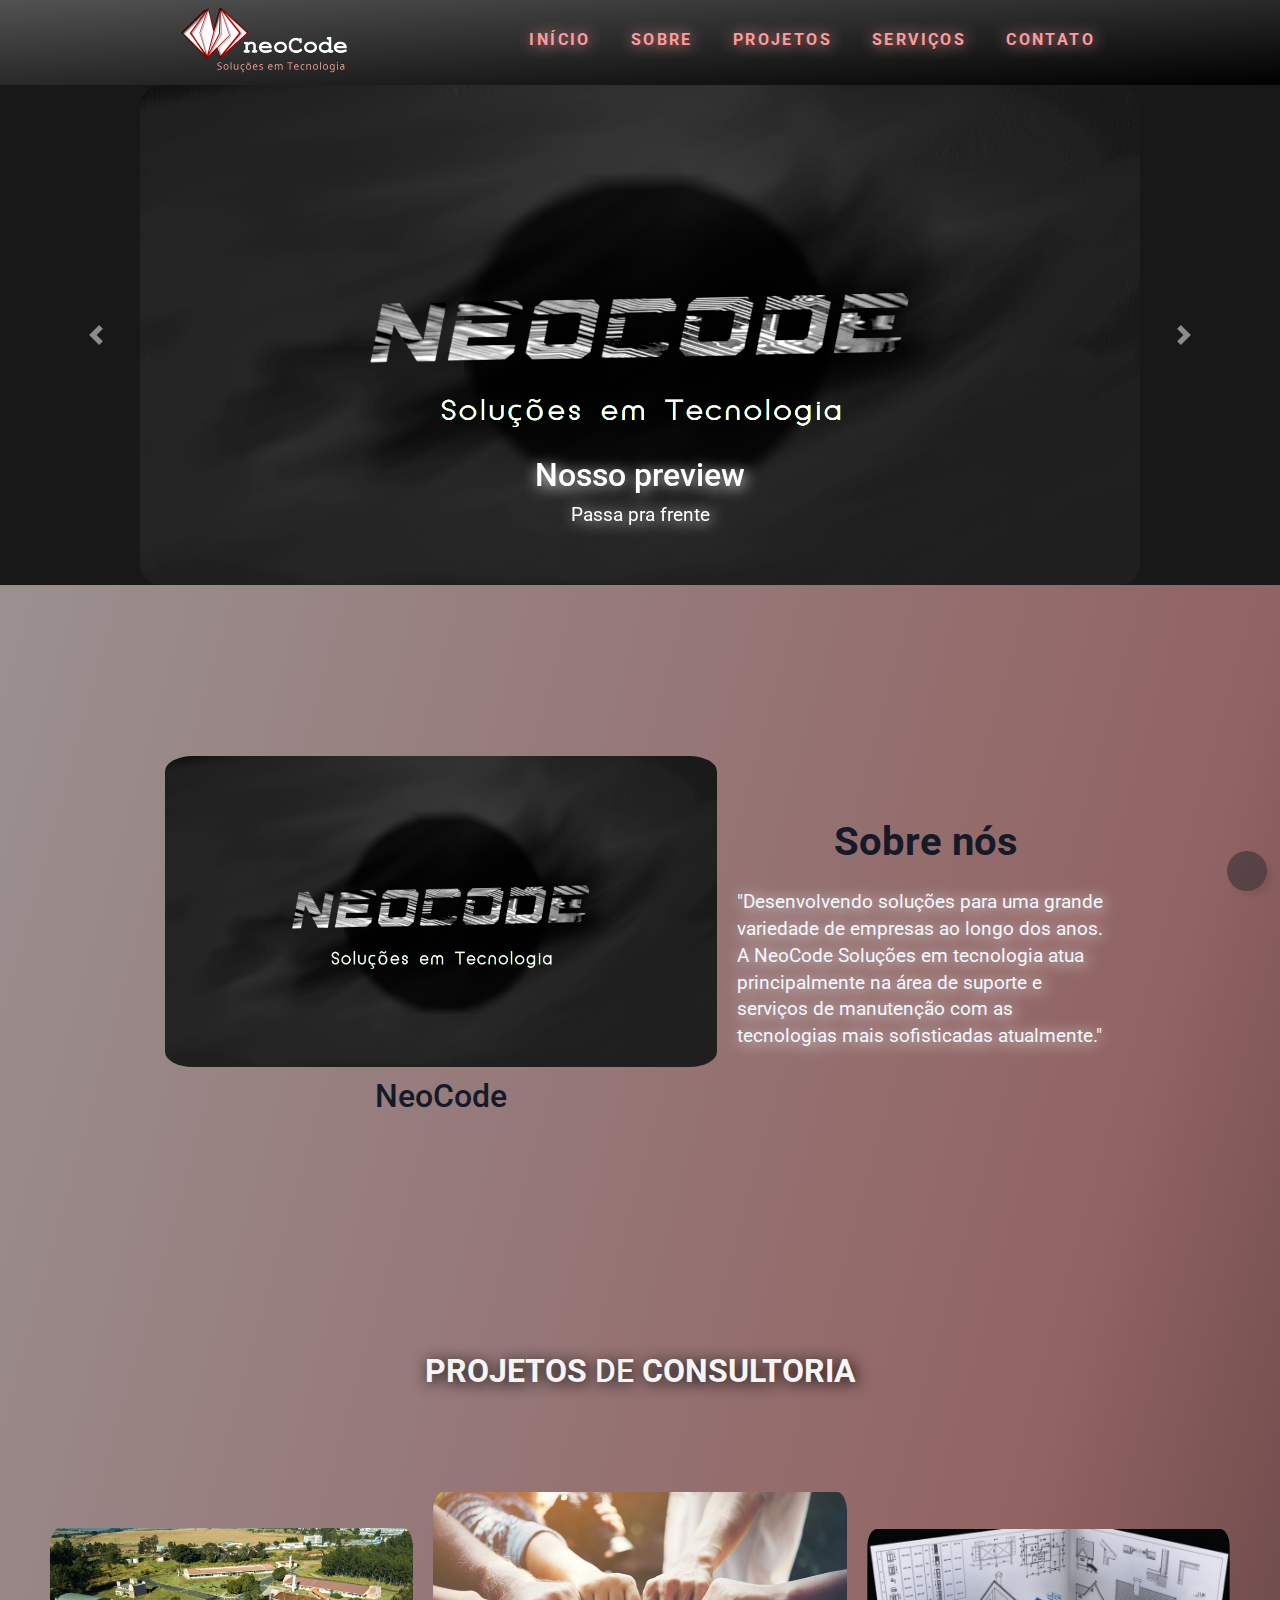
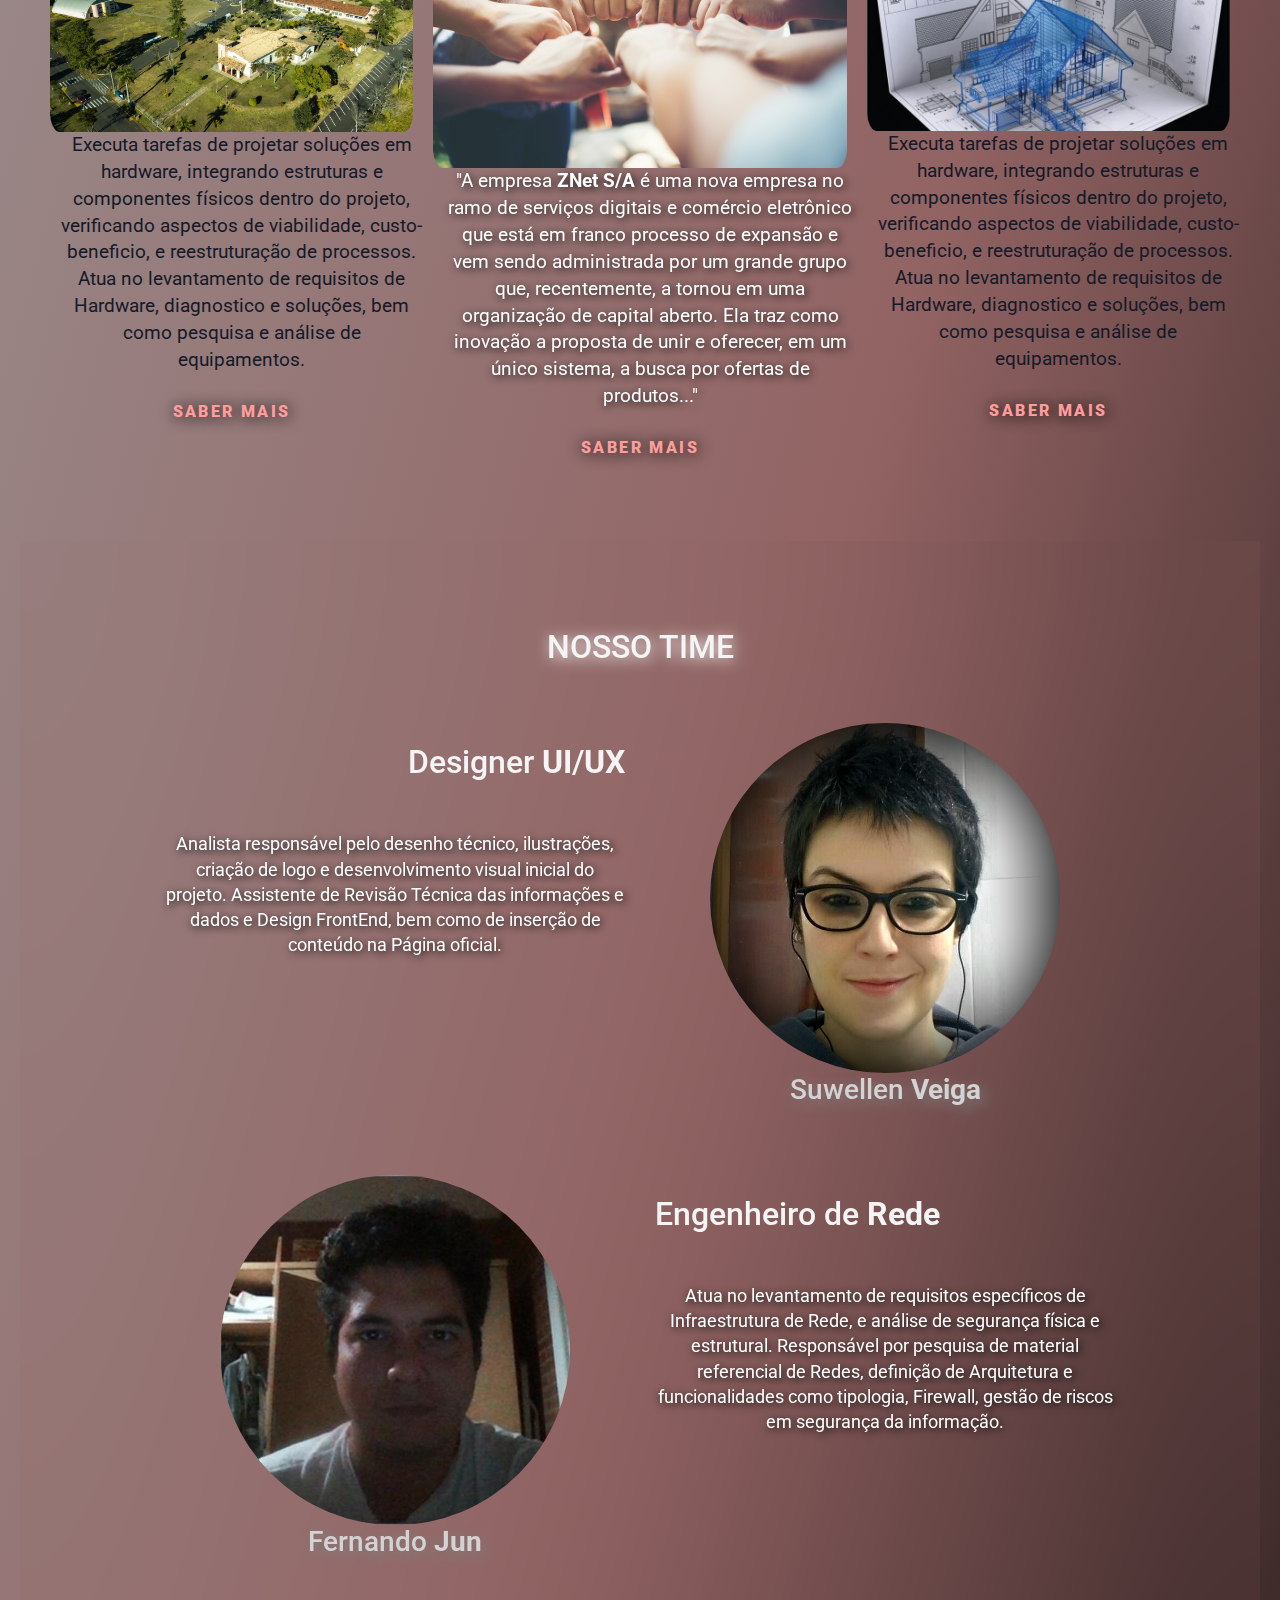
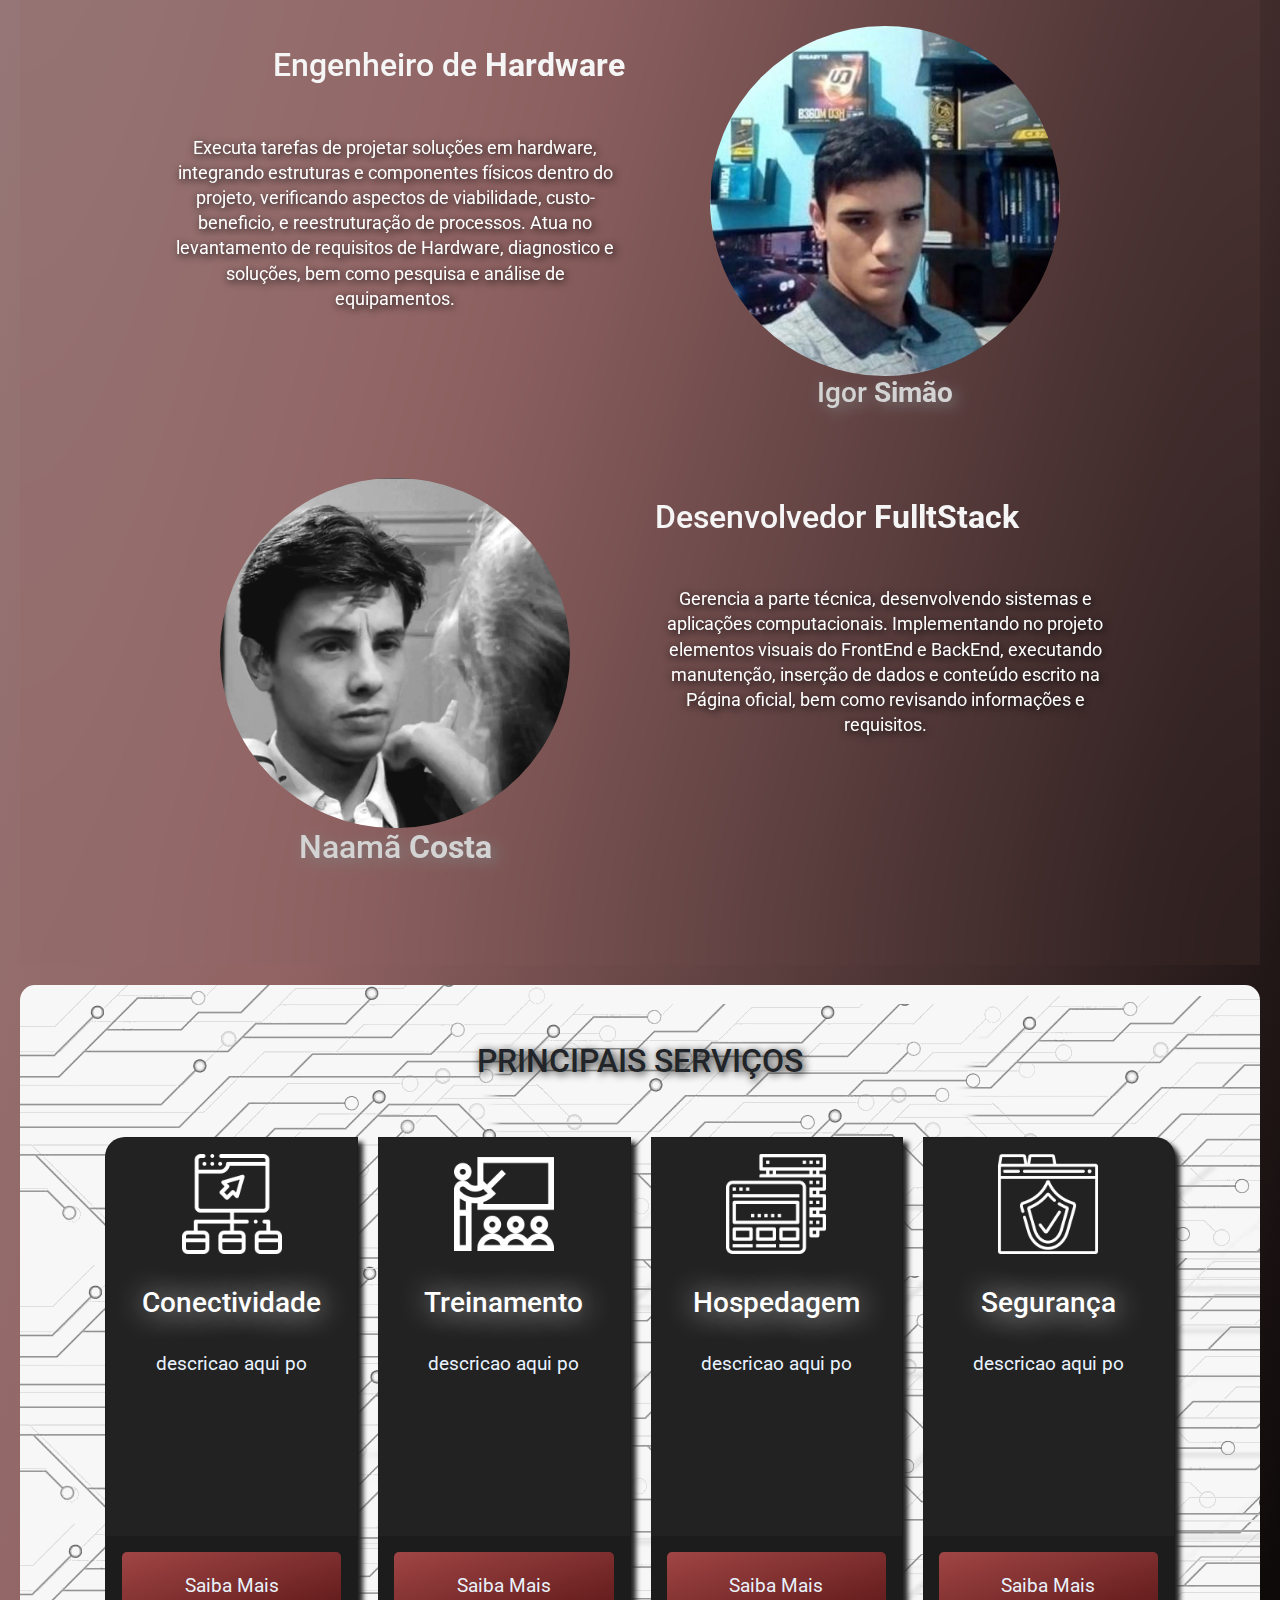
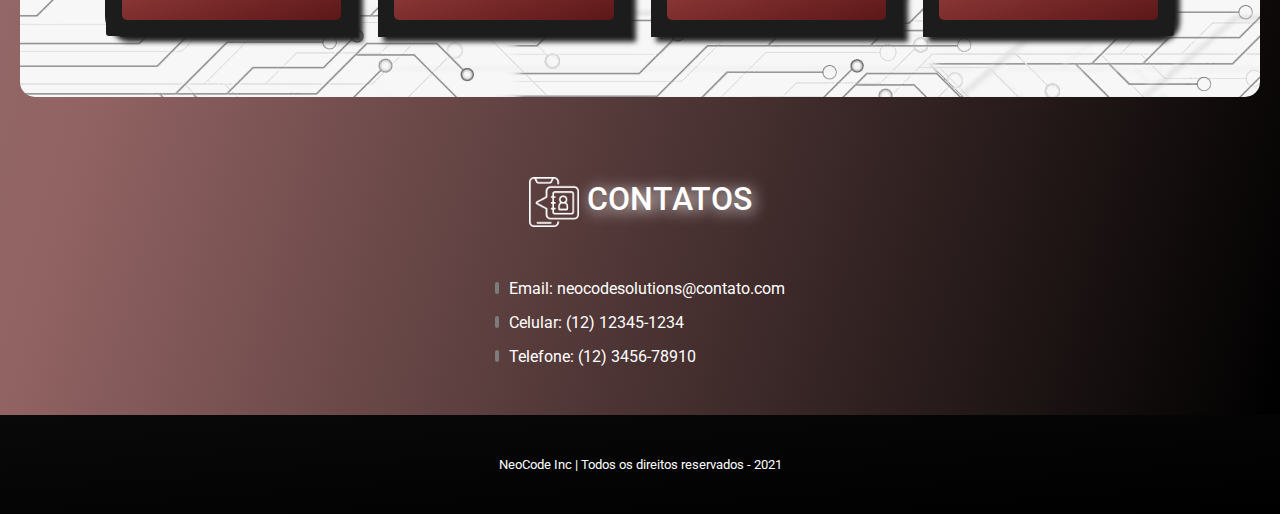
==== commit 6af13528: "fix sobreposition" ====
--- a/index.html
+++ b/index.html
@@ -111,7 +111,7 @@
 .menu .menu-link:hover {opacity: .50;}
 
 main {
-    background-image: linear-gradient(to right bottom, #9b9090, #000000);
+    background-image: linear-gradient(to right bottom, #9b9090,#926363, #000000);
     width: 100%;
 }
 
@@ -349,16 +349,17 @@
 
             <section id="projetos">
                 <h1 style="color: whitesmoke; text-shadow: black 2px 2px 15px;"><strong>Projetos</strong> de <strong>Consultoria</strong></h1>
+                <br>
                 <div class="super-card">
                     <div class="">
                         <img src="banners/banner-fatec.png" alt="Minha foto", title="Meu nome" style="padding-left: 10px;padding-right:10px;border-radius: 20px;">
-                        <p style="text-align: center;padding-left: 20px;padding-top: 10px;">Executa tarefas de projetar soluções em hardware, integrando estruturas e componentes físicos dentro do projeto, verificando aspectos de viabilidade, custo-beneficio, e reestruturação de processos. Atua no levantamento de requisitos de Hardware, diagnostico e soluções, bem como pesquisa e análise de equipamentos.</p>
+                        <p style="text-align: center;padding-left: 20px;">Executa tarefas de projetar soluções em hardware, integrando estruturas e componentes físicos dentro do projeto, verificando aspectos de viabilidade, custo-beneficio, e reestruturação de processos. Atua no levantamento de requisitos de Hardware, diagnostico e soluções, bem como pesquisa e análise de equipamentos.</p>
                         <a class="btn-znet" href="#carouselExampleControls"><strong>Saber mais</strong></a>
                     </div>
 
                     <div class="">
                         <img src="banners/banner-equipe.png" alt="Minha foto", title="Meu nome" style="padding-left: 10px;padding-right:10px;border-radius: 20px;">
-                        <p style="text-align: center;padding-left: 20px;padding-top: 10px;filter: brightness(100%);text-align: center;color: white;text-shadow: black 0.1em 0.1em 0.5em;justify-content: center;">"A empresa <strong>ZNet S/A</strong> é uma nova empresa no ramo de serviços digitais e comércio eletrônico que
+                        <p style="text-align: center;padding-left: 20px;filter: brightness(100%);text-align: center;color: white;text-shadow: black 0.1em 0.1em 0.5em;justify-content: center;">"A empresa <strong>ZNet S/A</strong> é uma nova empresa no ramo de serviços digitais e comércio eletrônico que
                             está em franco processo de expansão e vem sendo administrada por um grande grupo que, recentemente,
                             a tornou em uma organização de capital aberto. Ela traz como inovação a proposta de unir e oferecer, em
                             um único sistema, a busca por ofertas de produtos..."
@@ -368,7 +369,7 @@
 
                     <div class="">
                         <img src="banners/banner-projetos.png" alt="Minha foto", title="Meu nome" style="padding-left: 10px;padding-right:10px;border-radius: 20px;">
-                        <p style="text-align: center;padding-left: 20px;padding-top: 10px;">Executa tarefas de projetar soluções em hardware, integrando estruturas e componentes físicos dentro do projeto, verificando aspectos de viabilidade, custo-beneficio, e reestruturação de processos. Atua no levantamento de requisitos de Hardware, diagnostico e soluções, bem como pesquisa e análise de equipamentos.</p>
+                        <p style="text-align: center;padding-left: 20px;">Executa tarefas de projetar soluções em hardware, integrando estruturas e componentes físicos dentro do projeto, verificando aspectos de viabilidade, custo-beneficio, e reestruturação de processos. Atua no levantamento de requisitos de Hardware, diagnostico e soluções, bem como pesquisa e análise de equipamentos.</p>
                         <a class="btn-znet" href="#carouselExampleControls"><strong>Saber mais</strong></a>
                     </div>
                 </div>
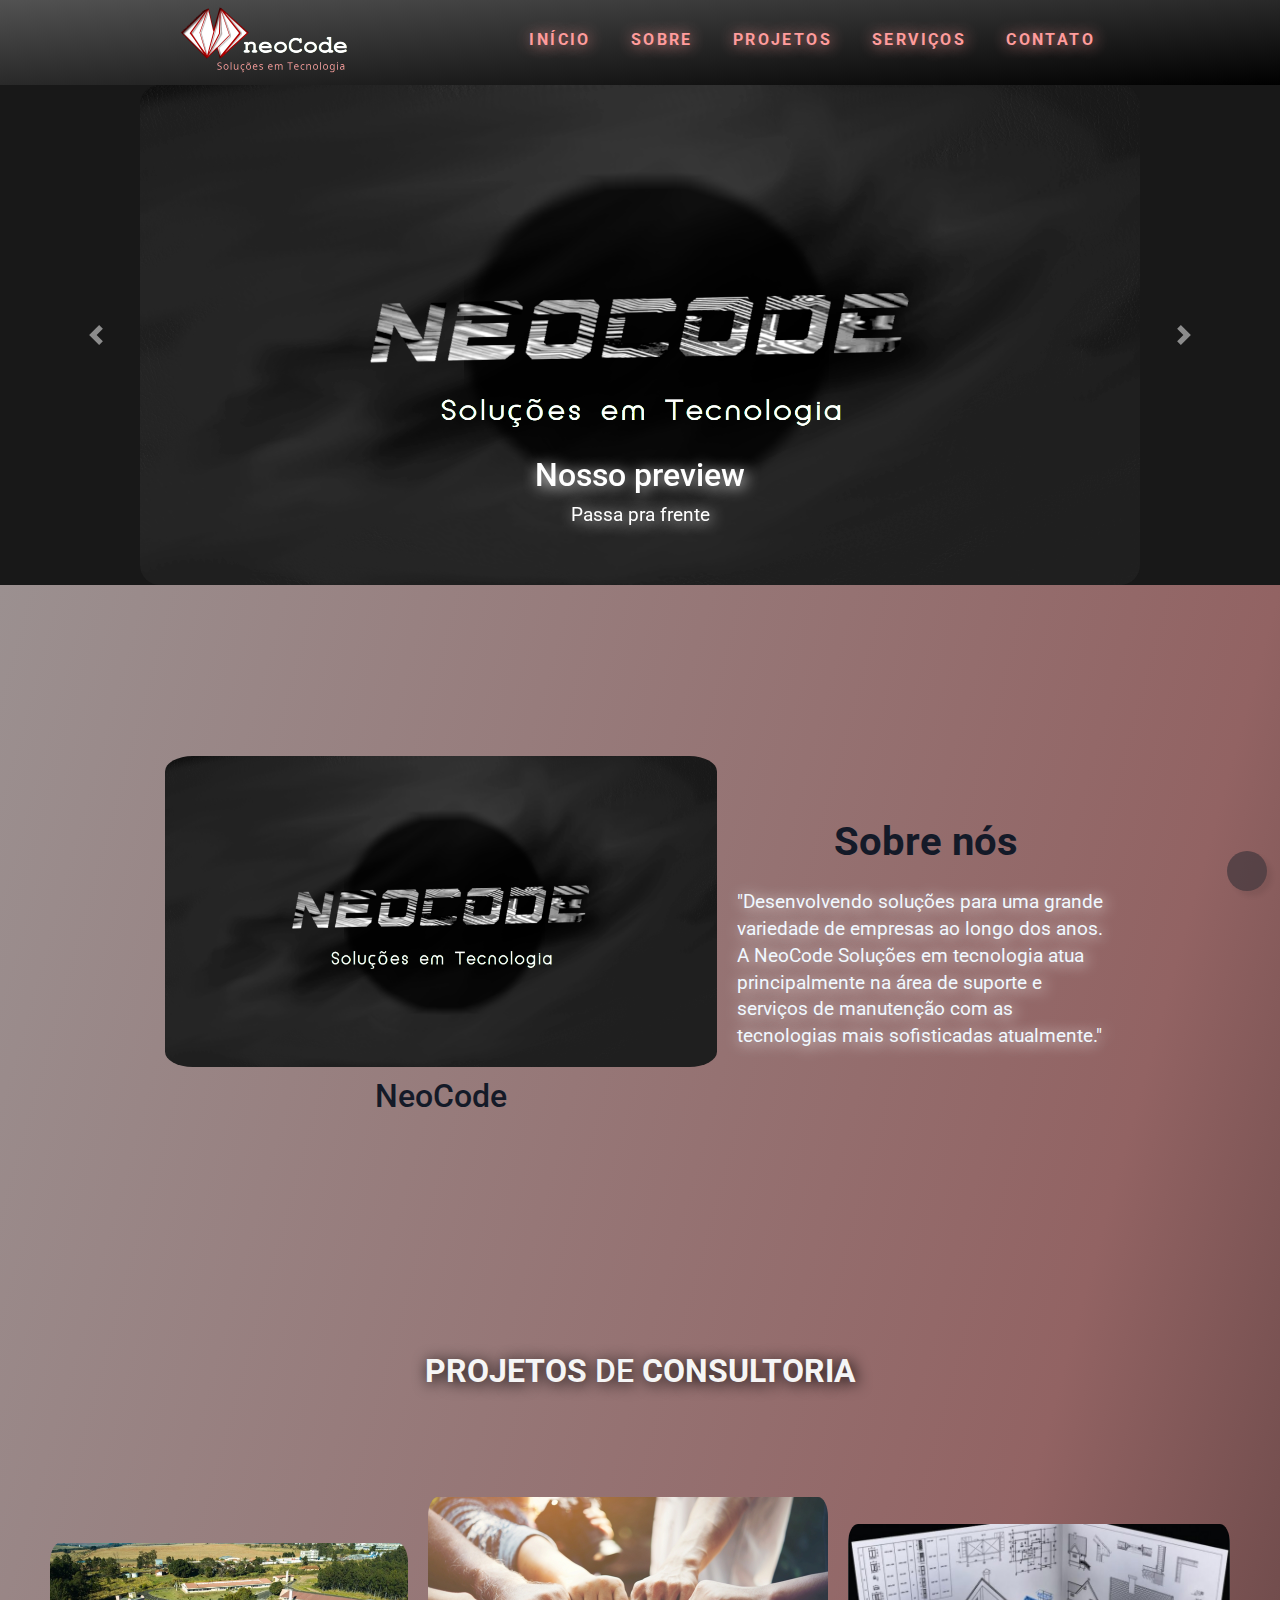
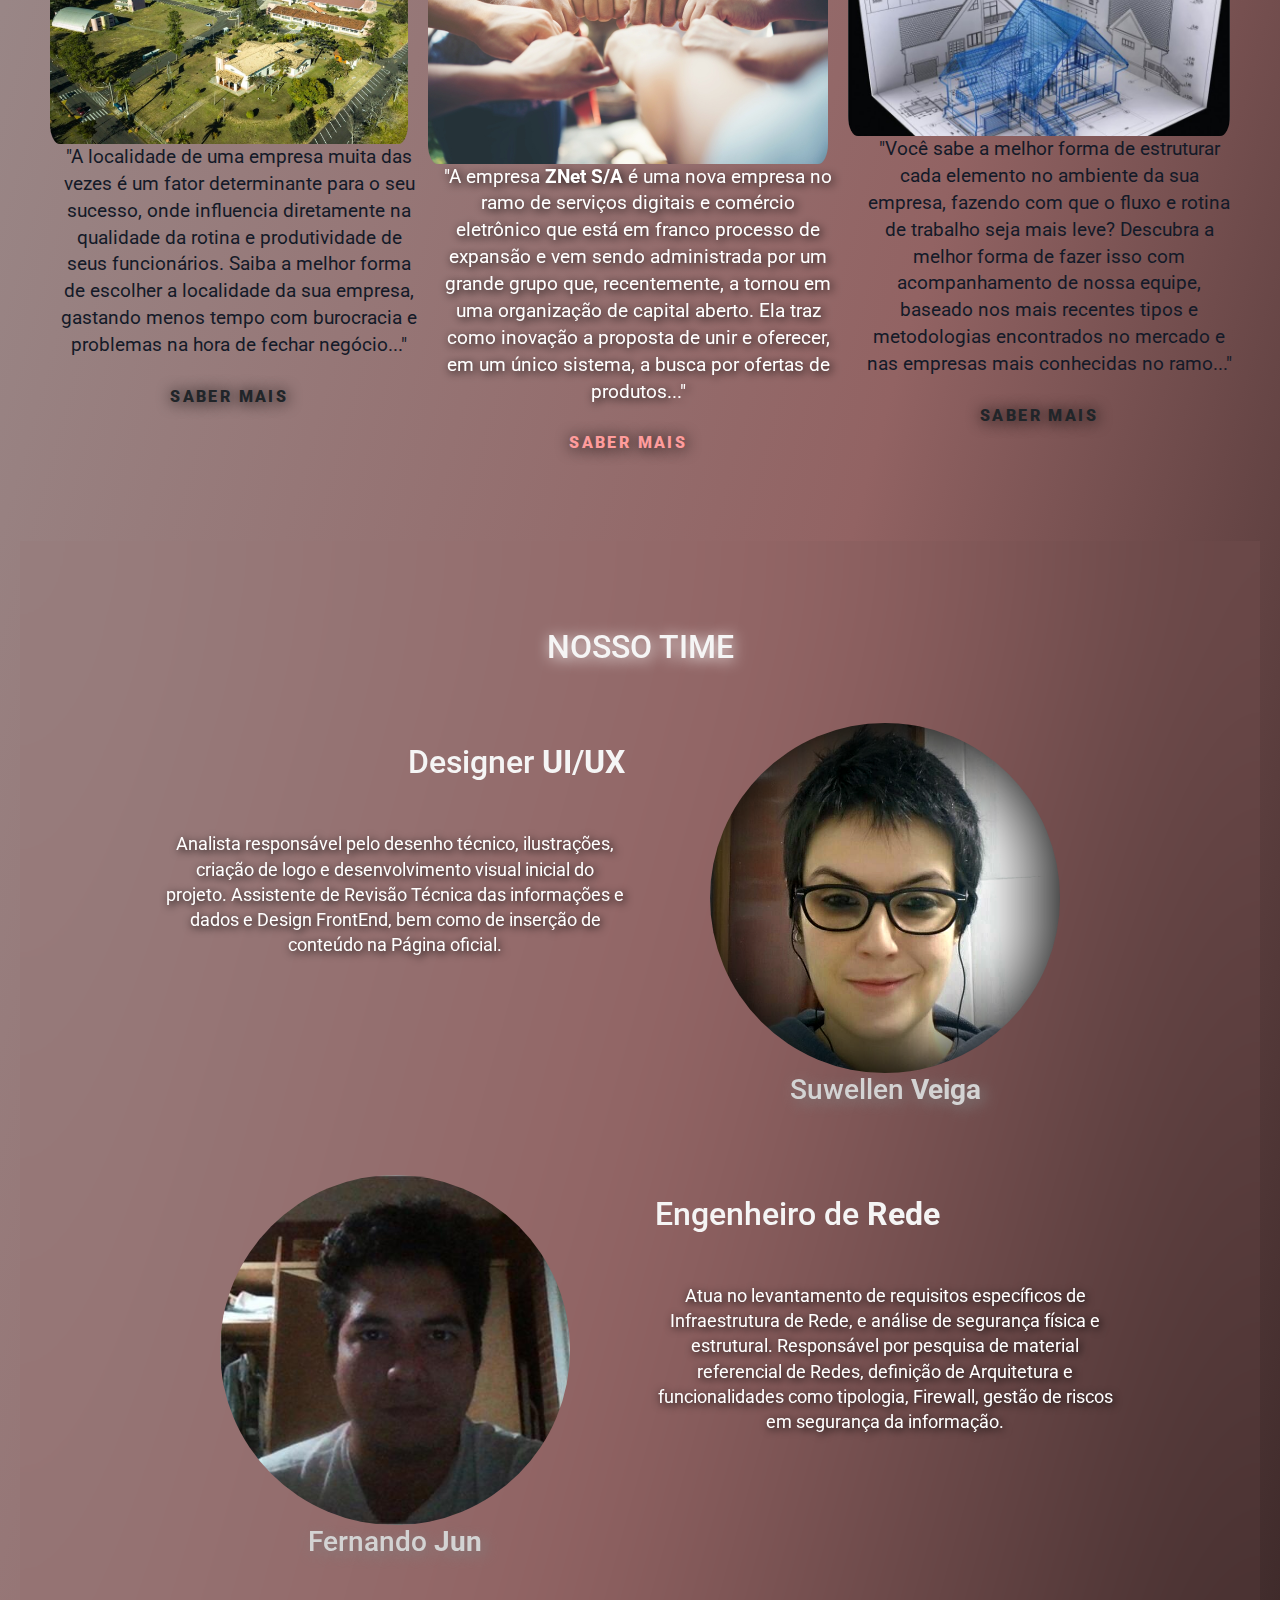
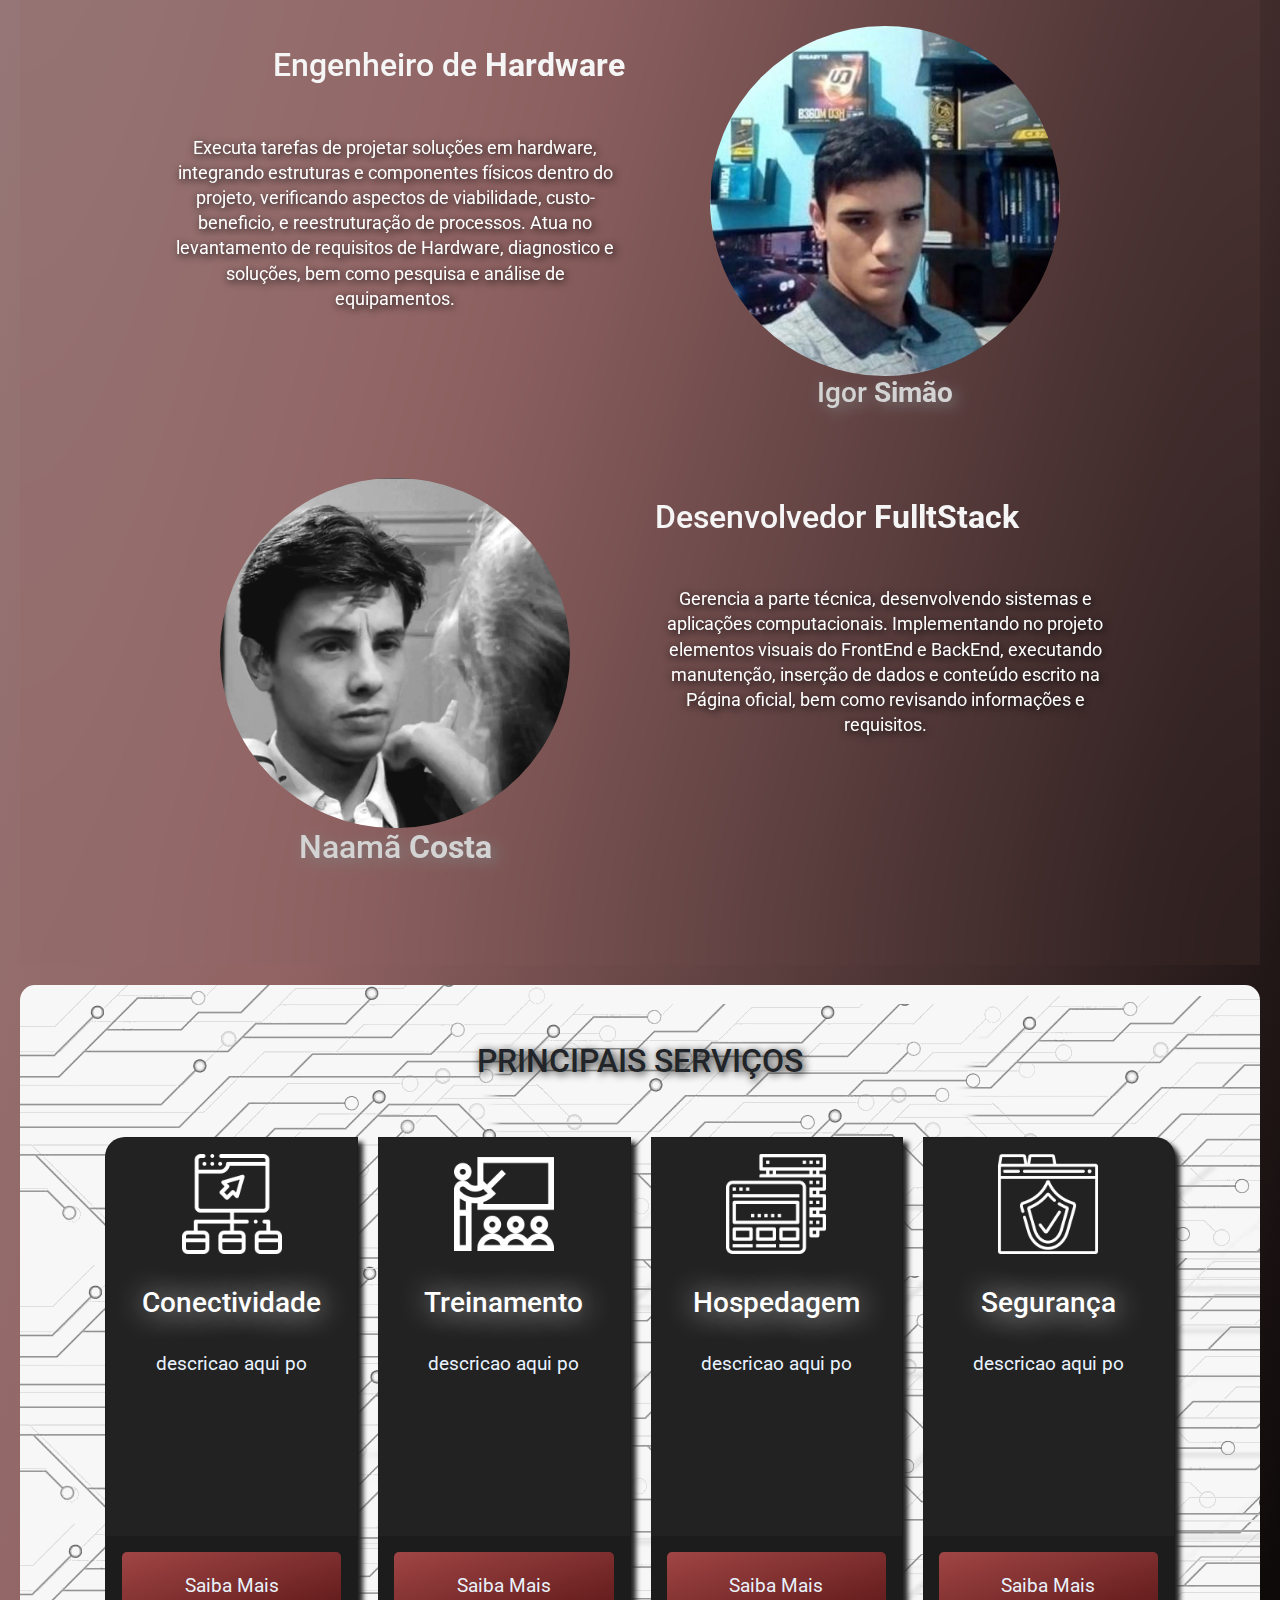
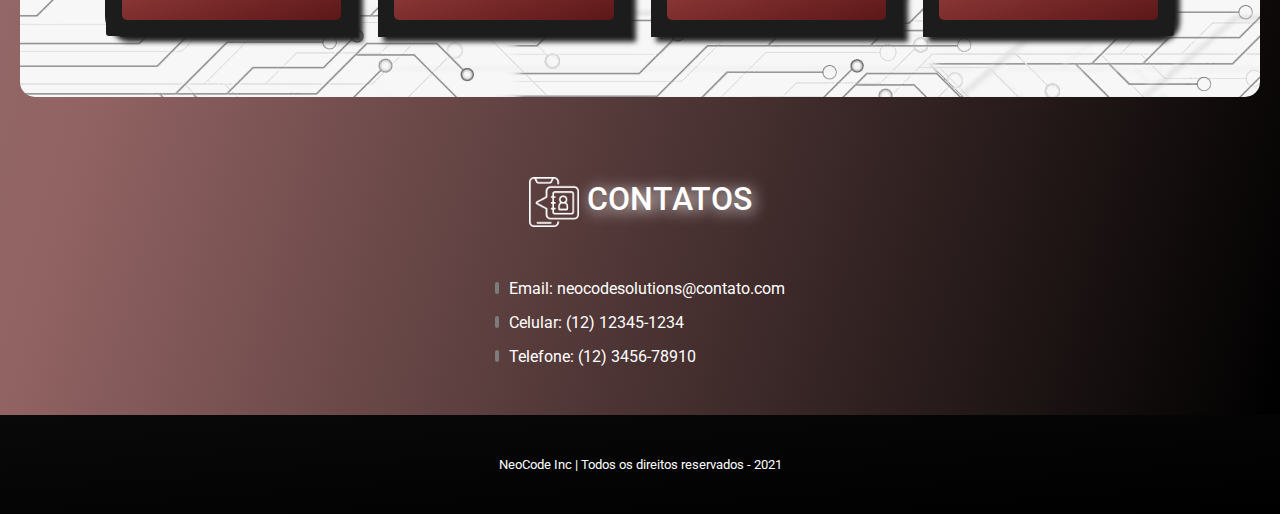
==== commit d37f089e: "software platform" ====
--- a/index.html
+++ b/index.html
@@ -353,8 +353,10 @@
                 <div class="super-card">
                     <div class="">
                         <img src="banners/banner-fatec.png" alt="Minha foto", title="Meu nome" style="padding-left: 10px;padding-right:10px;border-radius: 20px;">
-                        <p style="text-align: center;padding-left: 20px;">Executa tarefas de projetar soluções em hardware, integrando estruturas e componentes físicos dentro do projeto, verificando aspectos de viabilidade, custo-beneficio, e reestruturação de processos. Atua no levantamento de requisitos de Hardware, diagnostico e soluções, bem como pesquisa e análise de equipamentos.</p>
-                        <a class="btn-znet" href="#carouselExampleControls"><strong>Saber mais</strong></a>
+                        <p style="text-align: center;padding-left: 20px;">
+                            "A localidade de uma empresa muita das vezes é um fator determinante para o seu sucesso, onde influencia diretamente na qualidade da rotina e produtividade de seus funcionários. Saiba a melhor forma de escolher a localidade da sua empresa, gastando menos tempo com burocracia e problemas na hora de fechar negócio..."
+                        </p>
+                        <a class="btn-znet"><strong>Saber mais</strong></a>
                     </div>
 
                     <div class="">
@@ -369,8 +371,8 @@
 
                     <div class="">
                         <img src="banners/banner-projetos.png" alt="Minha foto", title="Meu nome" style="padding-left: 10px;padding-right:10px;border-radius: 20px;">
-                        <p style="text-align: center;padding-left: 20px;">Executa tarefas de projetar soluções em hardware, integrando estruturas e componentes físicos dentro do projeto, verificando aspectos de viabilidade, custo-beneficio, e reestruturação de processos. Atua no levantamento de requisitos de Hardware, diagnostico e soluções, bem como pesquisa e análise de equipamentos.</p>
-                        <a class="btn-znet" href="#carouselExampleControls"><strong>Saber mais</strong></a>
+                        <p style="text-align: center;padding-left: 20px;">"Você sabe a melhor forma de estruturar cada elemento no ambiente da sua empresa, fazendo com que o fluxo e rotina de trabalho seja mais leve? Descubra a melhor forma de fazer isso com acompanhamento de nossa equipe, baseado nos mais recentes tipos e metodologias encontrados no mercado e nas empresas mais conhecidas no ramo..."</p>
+                        <a class="btn-znet"><strong>Saber mais</strong></a>
                     </div>
                 </div>
             </section>
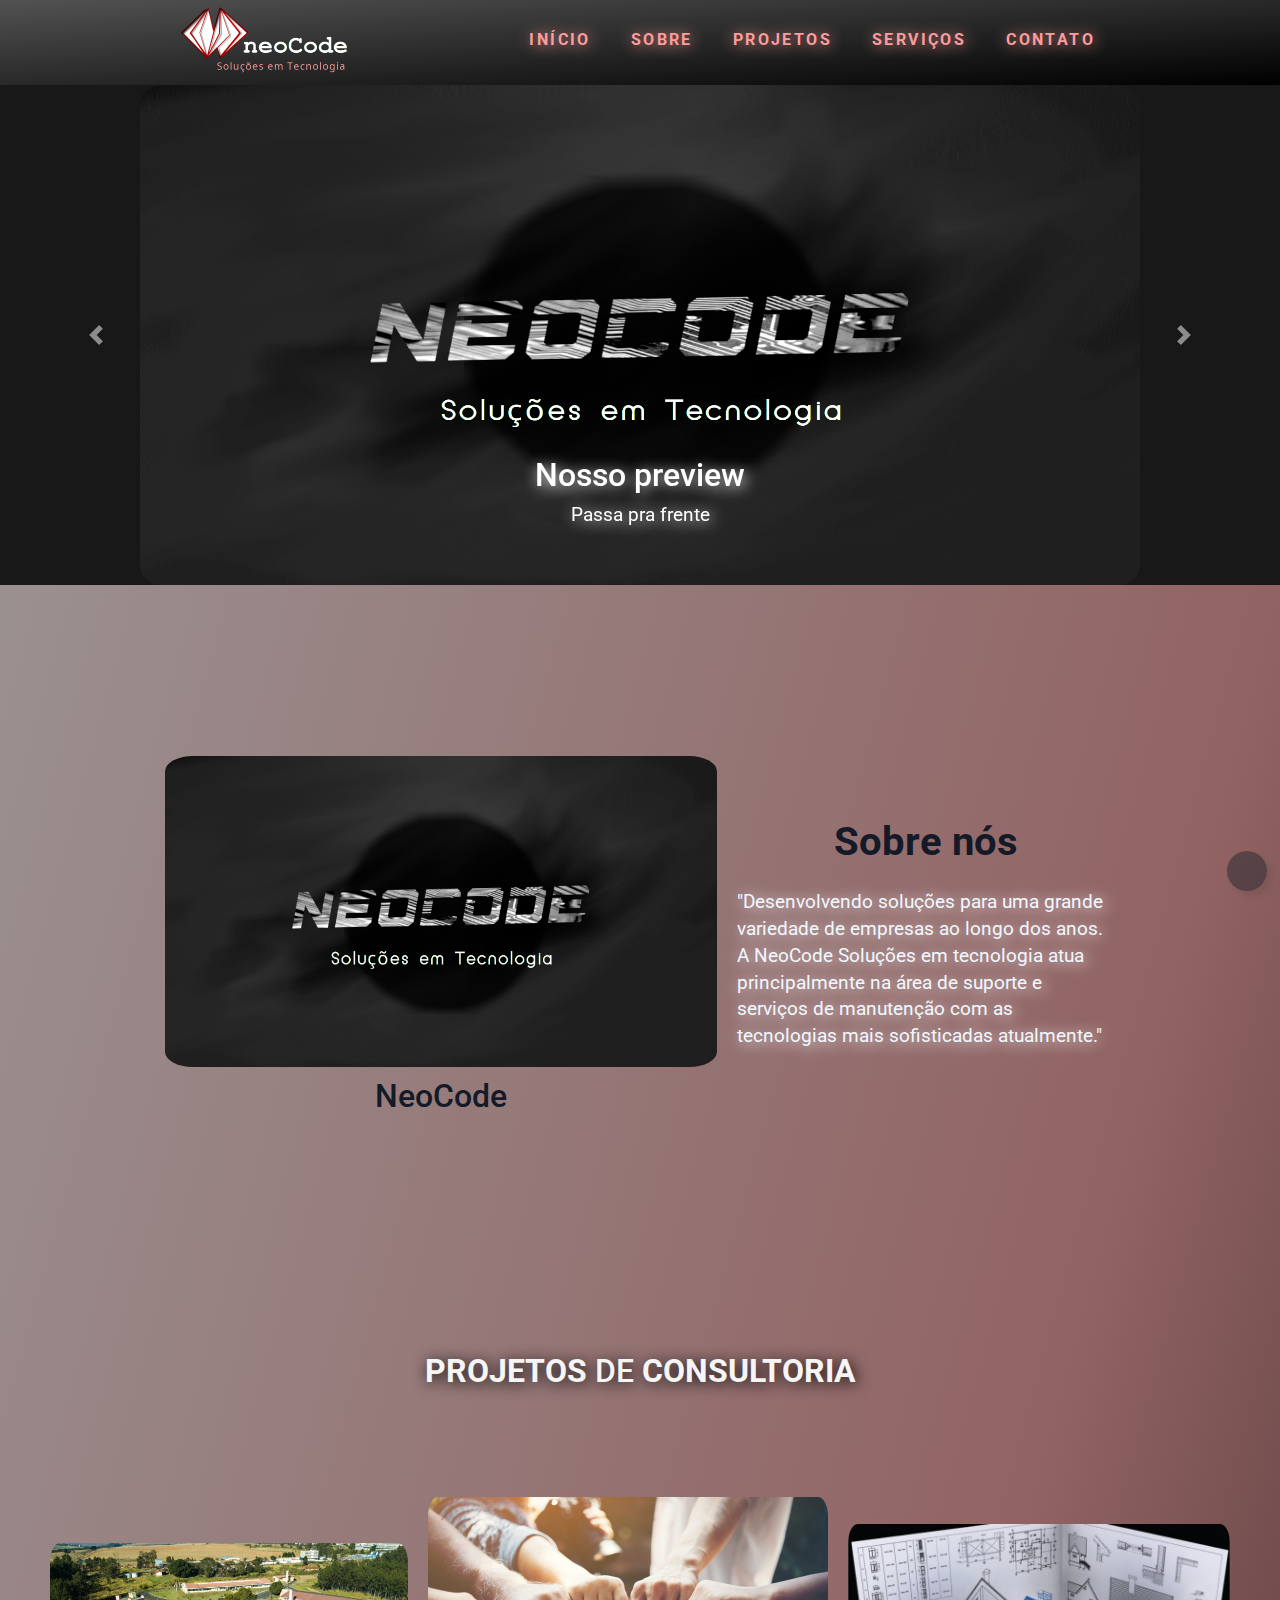
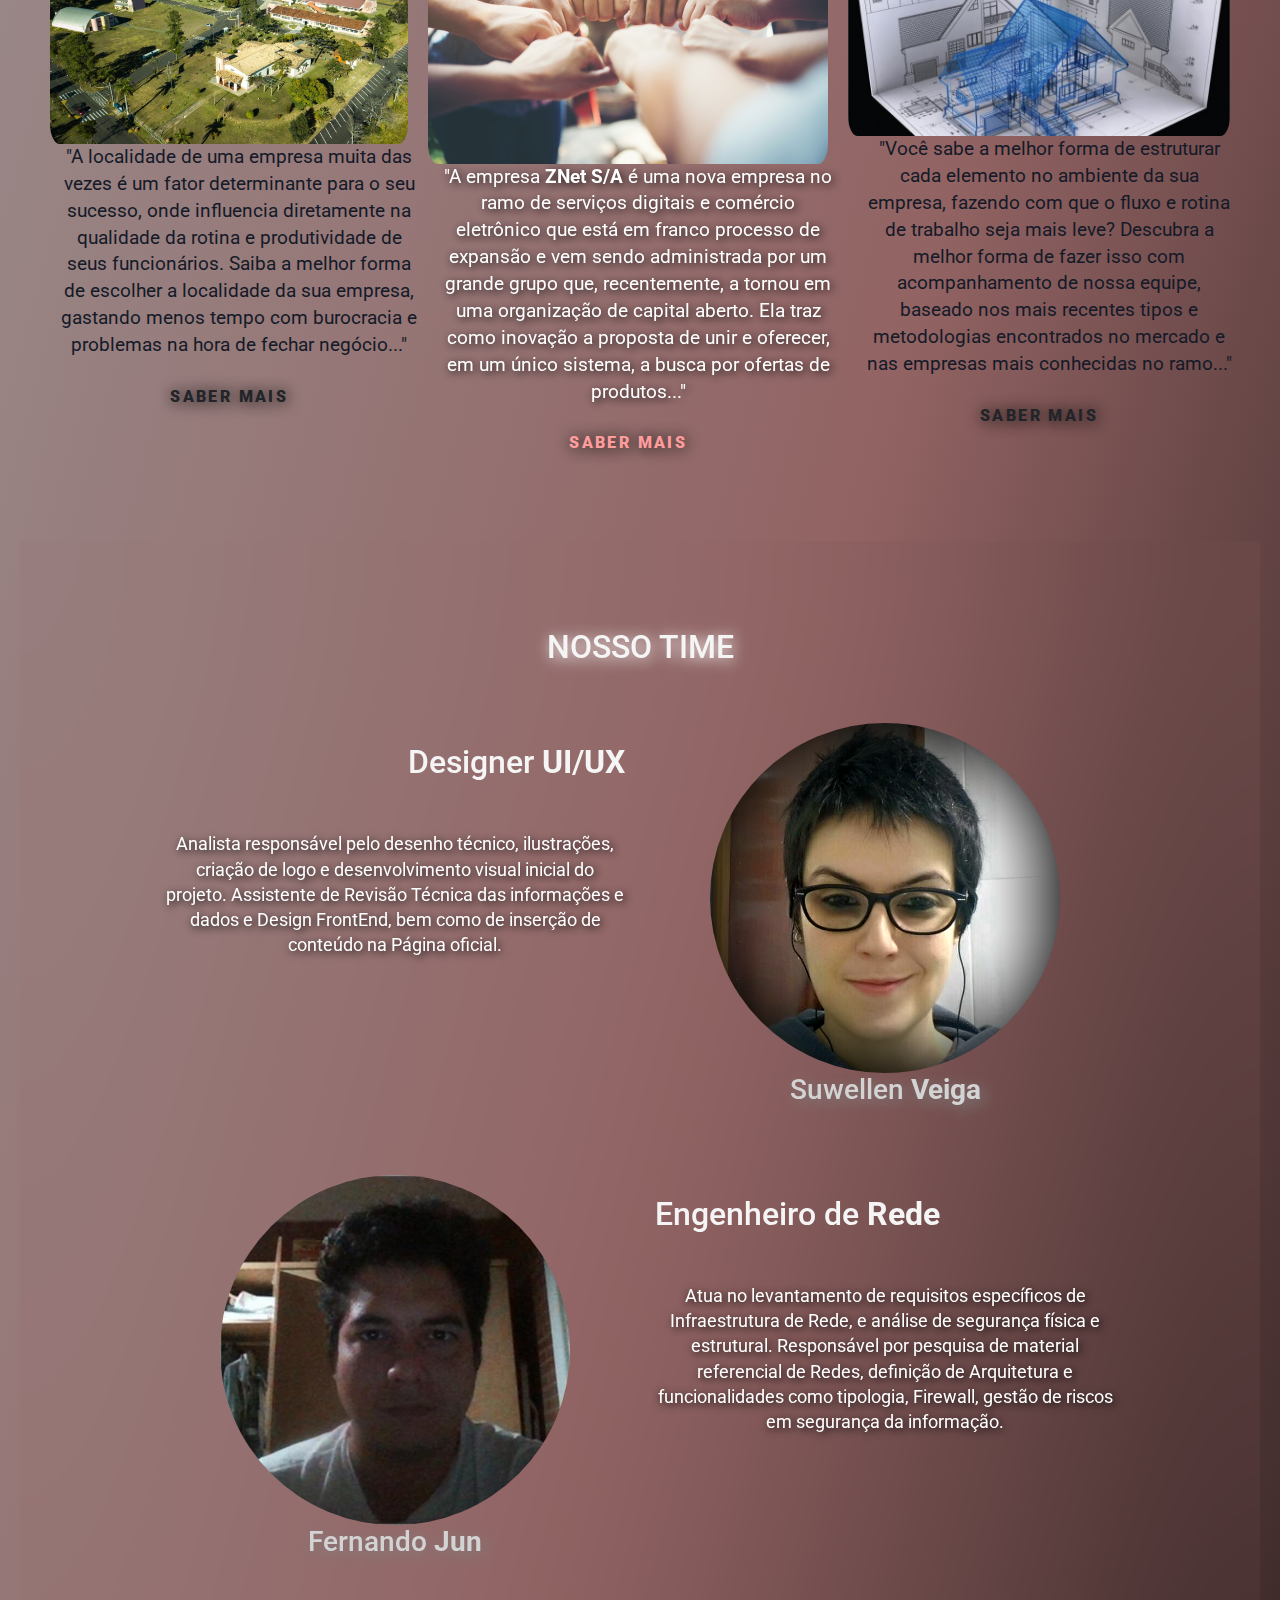
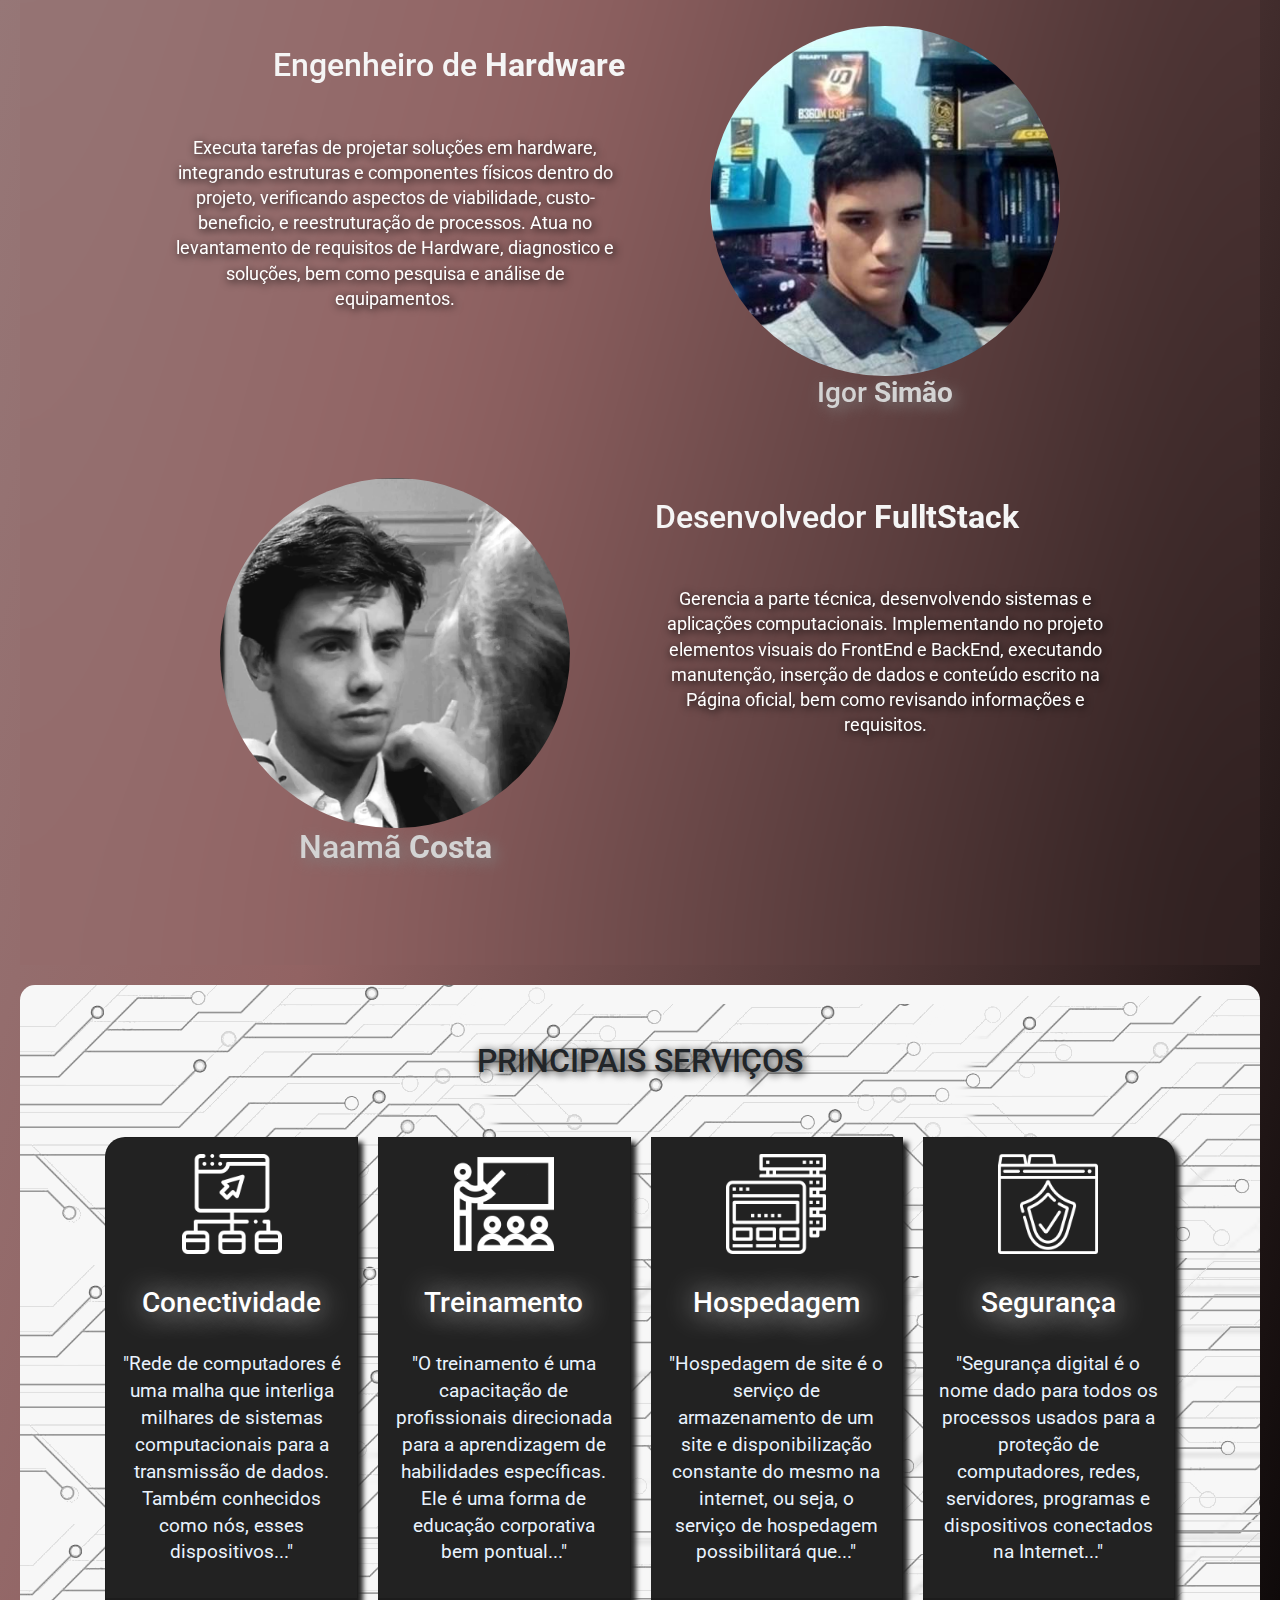
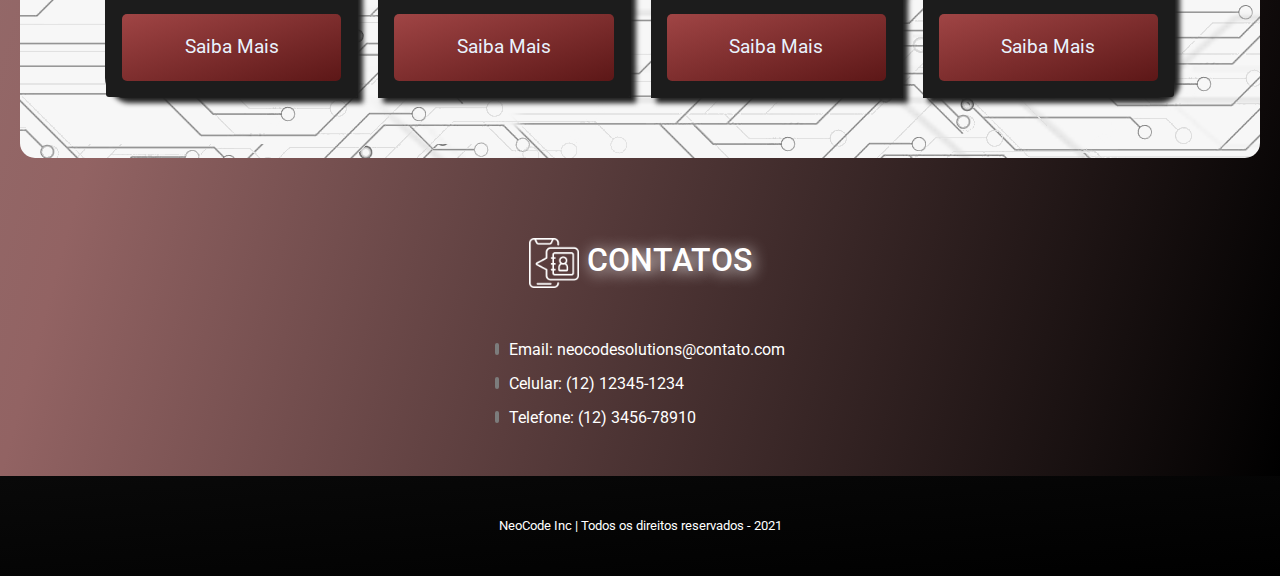
==== commit fd935626: "ainda mais atrasado" ====
--- a/index.html
+++ b/index.html
@@ -456,7 +456,7 @@
                 
                         <div class="card-body">
                             <h3 style="color: white;text-shadow: 1px 1px 30px white;" align="center">Conectividade</h3>
-                            <br><p>descricao aqui po</p>
+                            <br><p>"Rede de computadores é uma malha que interliga milhares de sistemas computacionais para a transmissão de dados. Também conhecidos como nós, esses dispositivos..."</p>
                         </div>
                 
                         <div class="card-button">
@@ -471,7 +471,7 @@
                 
                         <div class="card-body">
                             <h3 style="color: white;text-shadow: 1px 1px 30px white;" align="center">Treinamento</h3>
-                            <br><p>descricao aqui po</p>
+                            <br><p>"O treinamento é uma capacitação de profissionais direcionada para a aprendizagem de habilidades específicas. Ele é uma forma de educação corporativa bem pontual..."</p>
                         </div>
                 
                         <div class="card-button">
@@ -486,7 +486,7 @@
                 
                         <div class="card-body">
                             <h3 style="color: white;text-shadow: 1px 1px 30px white;" align="center">Hospedagem</h3>
-                            <br><p>descricao aqui po</p>
+                            <br><p>"Hospedagem de site é o serviço de armazenamento de um site e disponibilização constante do mesmo na internet, ou seja, o serviço de hospedagem possibilitará que..."</p>
                         </div>
                 
                         <div class="card-button">
@@ -501,7 +501,7 @@
                 
                         <div class="card-body">
                             <h3 style="color: white;text-shadow: 1px 1px 30px white;" align="center">Segurança</h3>
-                            <br><p>descricao aqui po</p>
+                            <br><p>"Segurança digital é o nome dado para todos os processos usados para a proteção de computadores, redes, servidores, programas e dispositivos conectados na Internet..."</p>
                         </div>
                 
                         <div class="card-button">
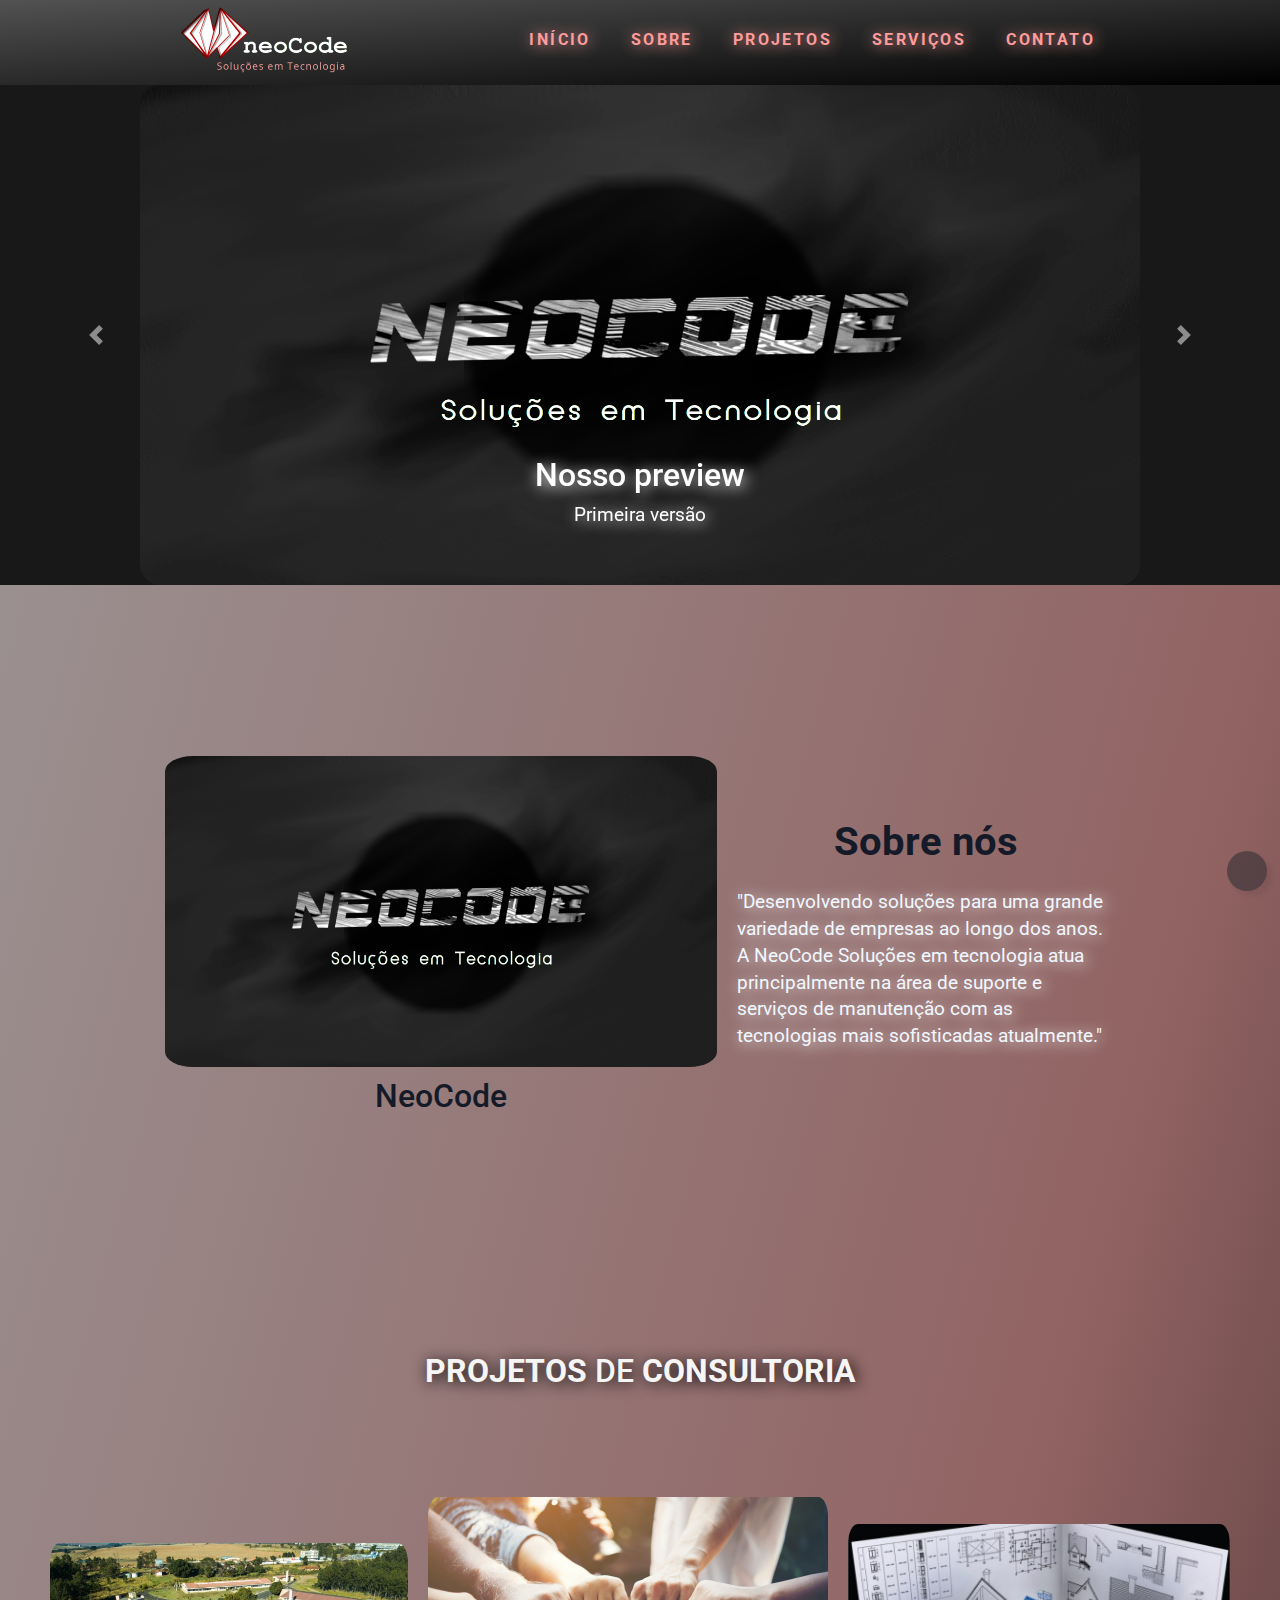
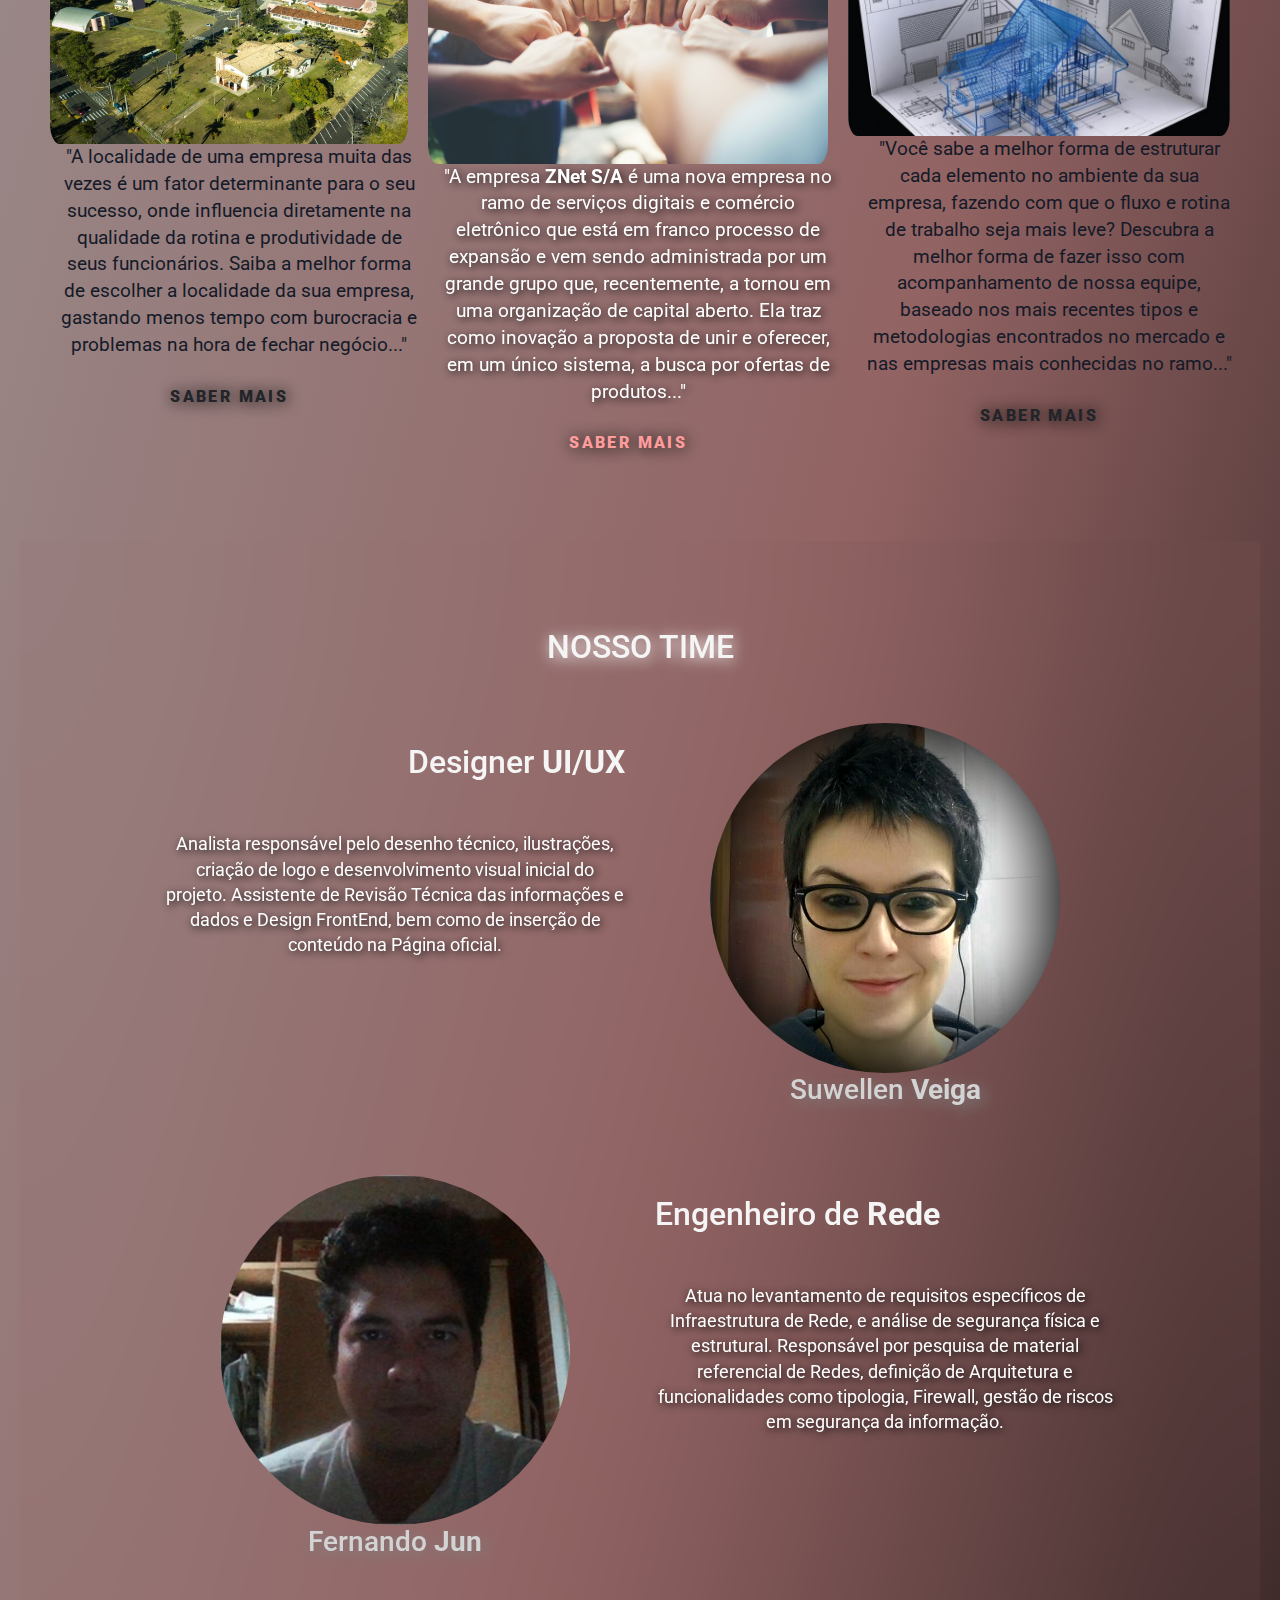
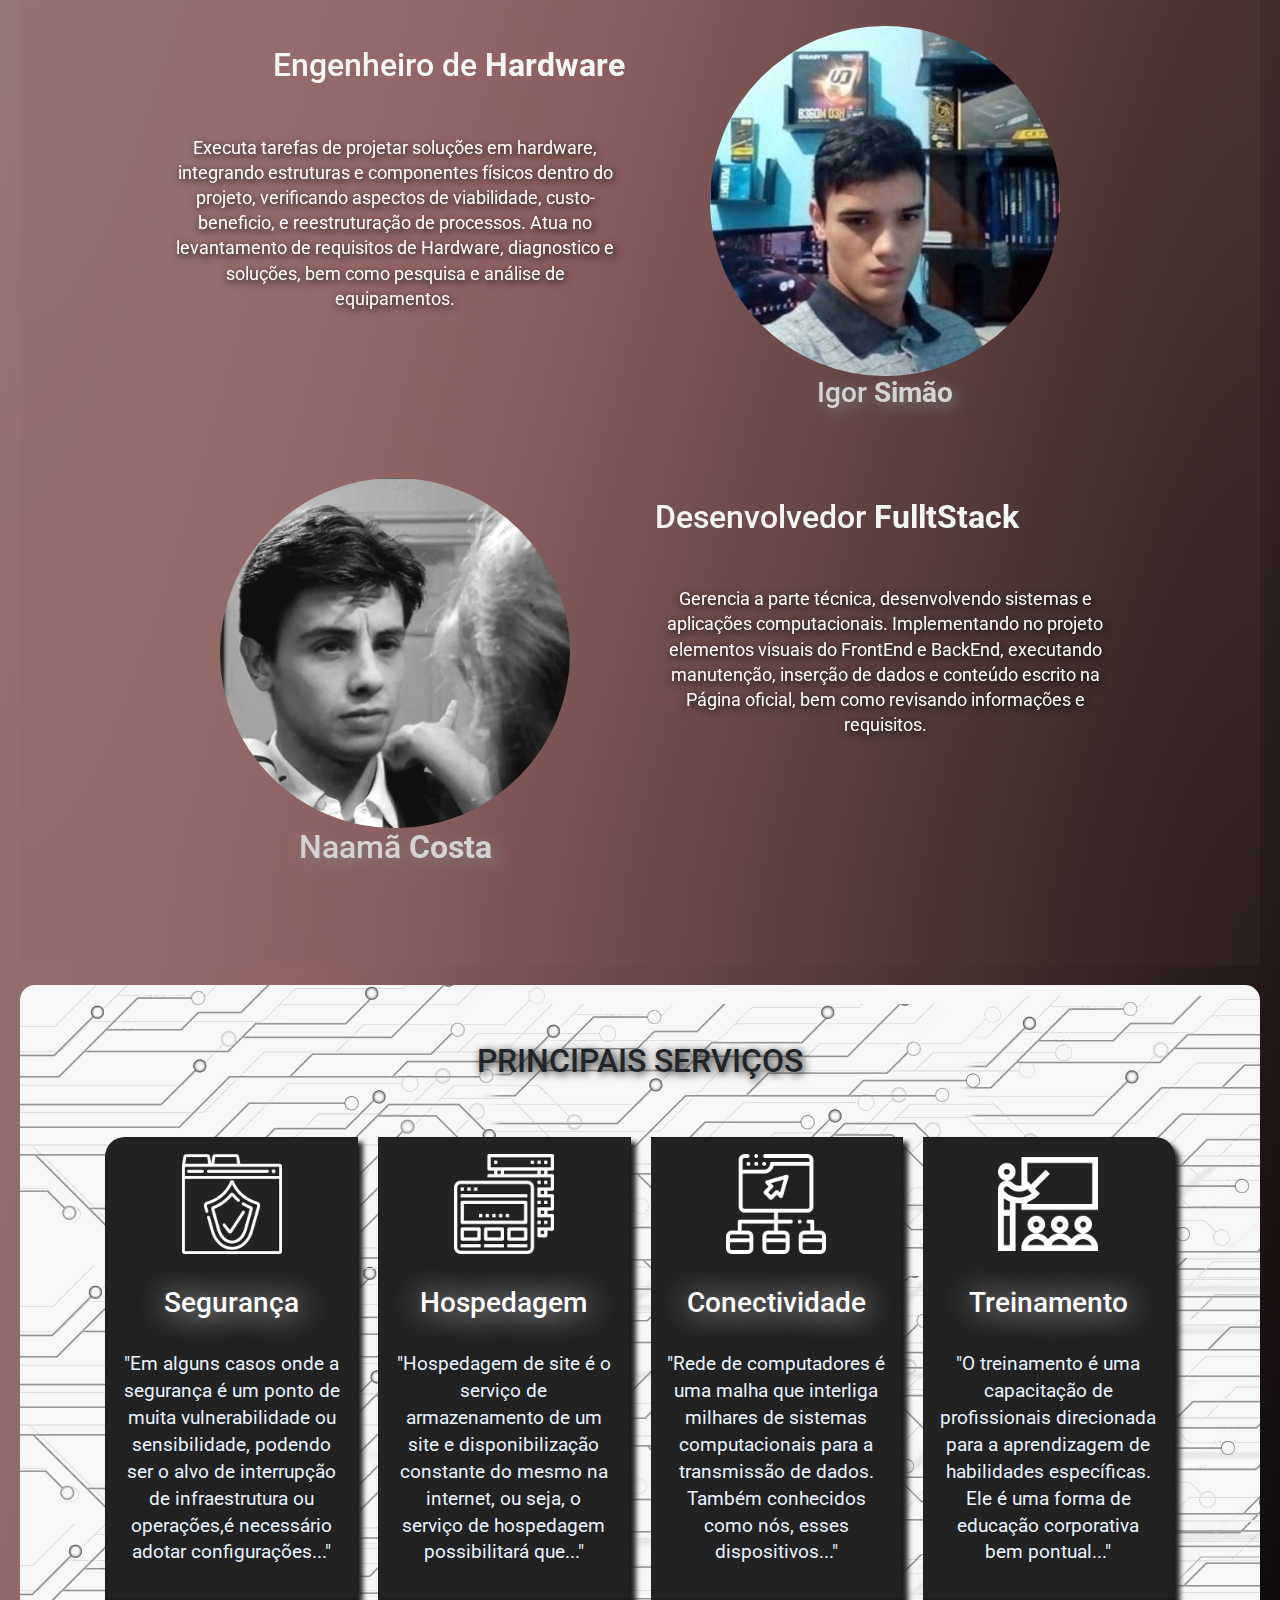
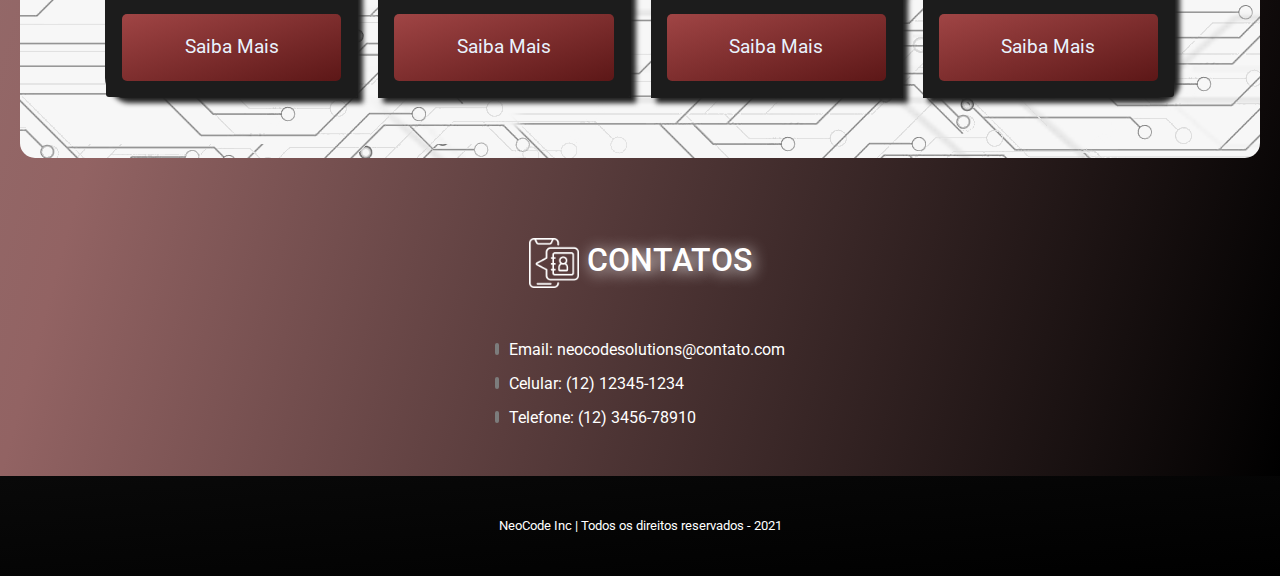
==== commit f318293c: "segunraça" ====
--- a/index.html
+++ b/index.html
@@ -294,7 +294,7 @@
                 <div class="carousel-item active" align="center">
                 
                     <img src="previews/preview-NeoCode.png" alt="" width="1000px" height="500px" style="border-radius: 20px;">
-                    <div class="carousel-caption d-none d-md-block"><h2 style="color:white;text-shadow: 2px 2px 15px white;">Nosso preview</h2><p style="color: white;text-shadow: 2px 2px 15px white;">Passa pra frente</p></div>
+                    <div class="carousel-caption d-none d-md-block"><h2 style="color:white;text-shadow: 2px 2px 15px white;">Nosso preview</h2><p style="color: white;text-shadow: 2px 2px 15px white;">Primeira versão</p></div>
 
                 </div>
                 
@@ -307,8 +307,8 @@
 
                 <div class="carousel-item" align="center">
                 
-                    <img src="previews/preview-fundo-servicos.png" alt="" width="1000px" height="500px" style="border-radius: 10px;">
-                    <div class="carousel-caption d-none d-md-block"><h2 style="text-shadow: 2px 2px 15px black;">Fundo dos Serviços kk</h2><p style="text-shadow: 2px 2px 15px black;">Aoba bao?</p></div>
+                    <img src="carousel-news/conheca-znet.gif" alt="" width="1000px" height="500px" style="border-radius: 10px;">
+                    <div class="carousel-caption d-none d-md-block"><h2 style="text-shadow: 2px 2px 15px black;">Conheça a ZNET</h2><p style="text-shadow: 2px 2px 15px black;">Projetos por vir...</p></div>
                 
                 </div>
 
@@ -451,9 +451,37 @@
                 <div class="container card-group">
                     <div class="card">
                         <div class="card-img">
+                            <div class="img-body"><a href="https://www.flaticon.com/br/icone-gratis/seguranca_1082070?term=seguran%C3%A7a&page=1&position=19&page=1&position=19&related_id=1082070&origin=search" alt="Icone de www.freepik.com" title="Icones de www.flaticon.com"><img src="icons/icone-seguranca.png"></a></div>
+                        </div>
+                
+                        <div class="card-body">
+                            <h3 style="color: white;text-shadow: 1px 1px 30px white;" align="center">Segurança</h3>
+                            <br><p>"Em alguns casos onde a segurança é um ponto de muita vulnerabilidade ou sensibilidade, podendo ser o alvo de interrupção de infraestrutura ou operações,é necessário adotar configurações..."</p>
+                        </div>
+                        
+                        <div class="card-button">
+                            <button onclick="window.location.href='seguranca.html'">Saiba mais</button>
+                        </div>
+                    </div>
+                    <div class="card">
+                        <div class="card-img">
+                            <div class="img-body"><a href="https://www.flaticon.com/br/icone-gratis/hospedagem-na-web_1085840?term=hospedagem&page=1&position=6&page=1&position=6&related_id=1085840&origin=search" alt="Icones de www.freepik.com" title="Icones de www.flaticon.com"><img src="icons/icone-hospedagem.png"></a></div>
+                        </div>
+                
+                        <div class="card-body">
+                            <h3 style="color: white;text-shadow: 1px 1px 30px white;" align="center">Hospedagem</h3>
+                            <br><p>"Hospedagem de site é o serviço de armazenamento de um site e disponibilização constante do mesmo na internet, ou seja, o serviço de hospedagem possibilitará que..."</p>
+                        </div>
+                
+                        <div class="card-button">
+                            <button onclick="window.location.href='hospedagem.html'">Saiba mais</button>
+                        </div>
+                    </div>
+                    <div class="card">
+                        <div class="card-img">
                             <div class="img-body"><a href="https://www.flaticon.com/br/icone-premium/mapa-do-site_1961682?term=rede&page=1&position=4&page=1&position=4&related_id=1961682&origin=search" target="_blank" title="Icone de www.freepik.com " alt="Icones de https://www.flaticon.com/br/"><img src="icons/icone-conectividade.png"></a></div>
                         </div>
-                
+                        
                         <div class="card-body">
                             <h3 style="color: white;text-shadow: 1px 1px 30px white;" align="center">Conectividade</h3>
                             <br><p>"Rede de computadores é uma malha que interliga milhares de sistemas computacionais para a transmissão de dados. Também conhecidos como nós, esses dispositivos..."</p>
@@ -479,35 +507,7 @@
                         </div>
                     </div>
 
-                    <div class="card">
-                        <div class="card-img">
-                            <div class="img-body"><a href="https://www.flaticon.com/br/icone-gratis/hospedagem-na-web_1085840?term=hospedagem&page=1&position=6&page=1&position=6&related_id=1085840&origin=search" alt="Icones de www.freepik.com" title="Icones de www.flaticon.com"><img src="icons/icone-hospedagem.png"></a></div>
-                        </div>
-                
-                        <div class="card-body">
-                            <h3 style="color: white;text-shadow: 1px 1px 30px white;" align="center">Hospedagem</h3>
-                            <br><p>"Hospedagem de site é o serviço de armazenamento de um site e disponibilização constante do mesmo na internet, ou seja, o serviço de hospedagem possibilitará que..."</p>
-                        </div>
-                
-                        <div class="card-button">
-                            <button onclick="window.location.href='hospedagem.html'">Saiba mais</button>
-                        </div>
-                    </div>
     
-                    <div class="card">
-                        <div class="card-img">
-                            <div class="img-body"><a href="https://www.flaticon.com/br/icone-gratis/seguranca_1082070?term=seguran%C3%A7a&page=1&position=19&page=1&position=19&related_id=1082070&origin=search" alt="Icone de www.freepik.com" title="Icones de www.flaticon.com"><img src="icons/icone-seguranca.png"></a></div>
-                        </div>
-                
-                        <div class="card-body">
-                            <h3 style="color: white;text-shadow: 1px 1px 30px white;" align="center">Segurança</h3>
-                            <br><p>"Segurança digital é o nome dado para todos os processos usados para a proteção de computadores, redes, servidores, programas e dispositivos conectados na Internet..."</p>
-                        </div>
-                
-                        <div class="card-button">
-                            <button onclick="window.location.href='seguranca.html'">Saiba mais</button>
-                        </div>
-                    </div>
 
                 </div>
                 
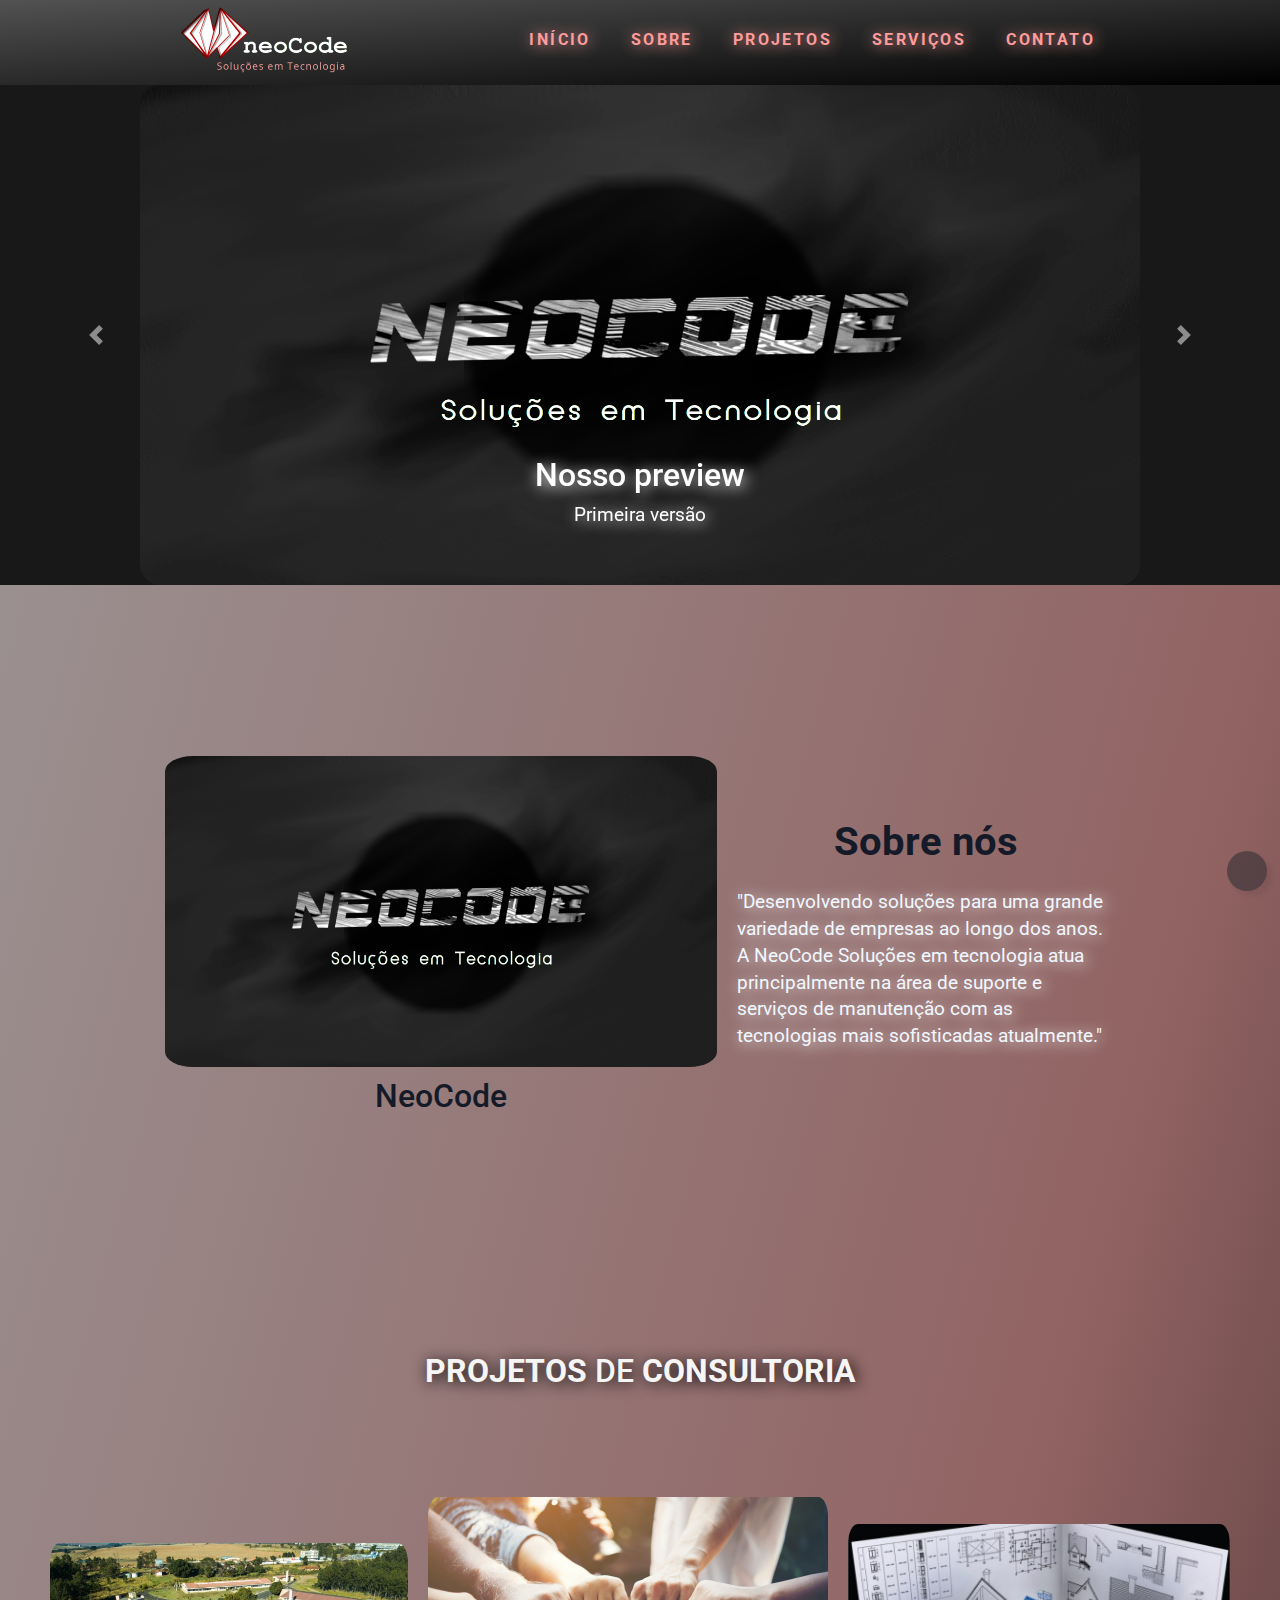
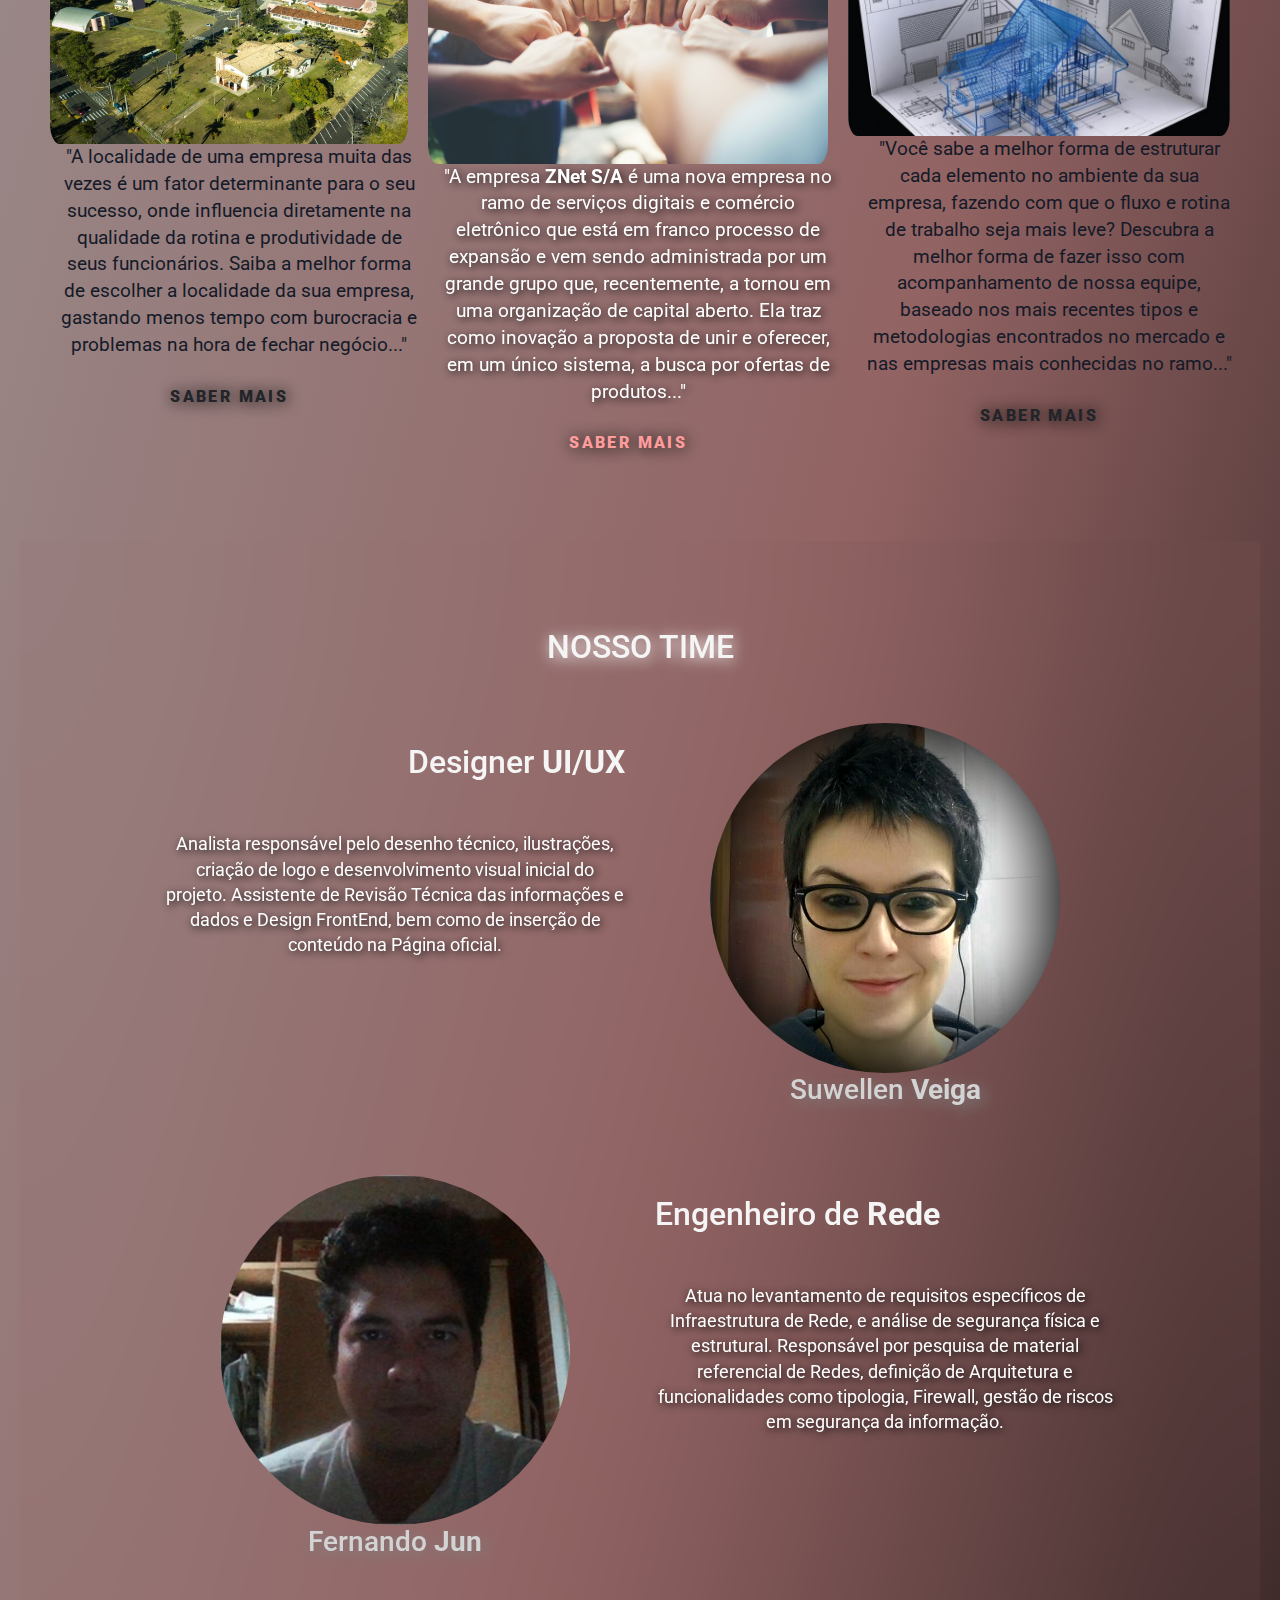
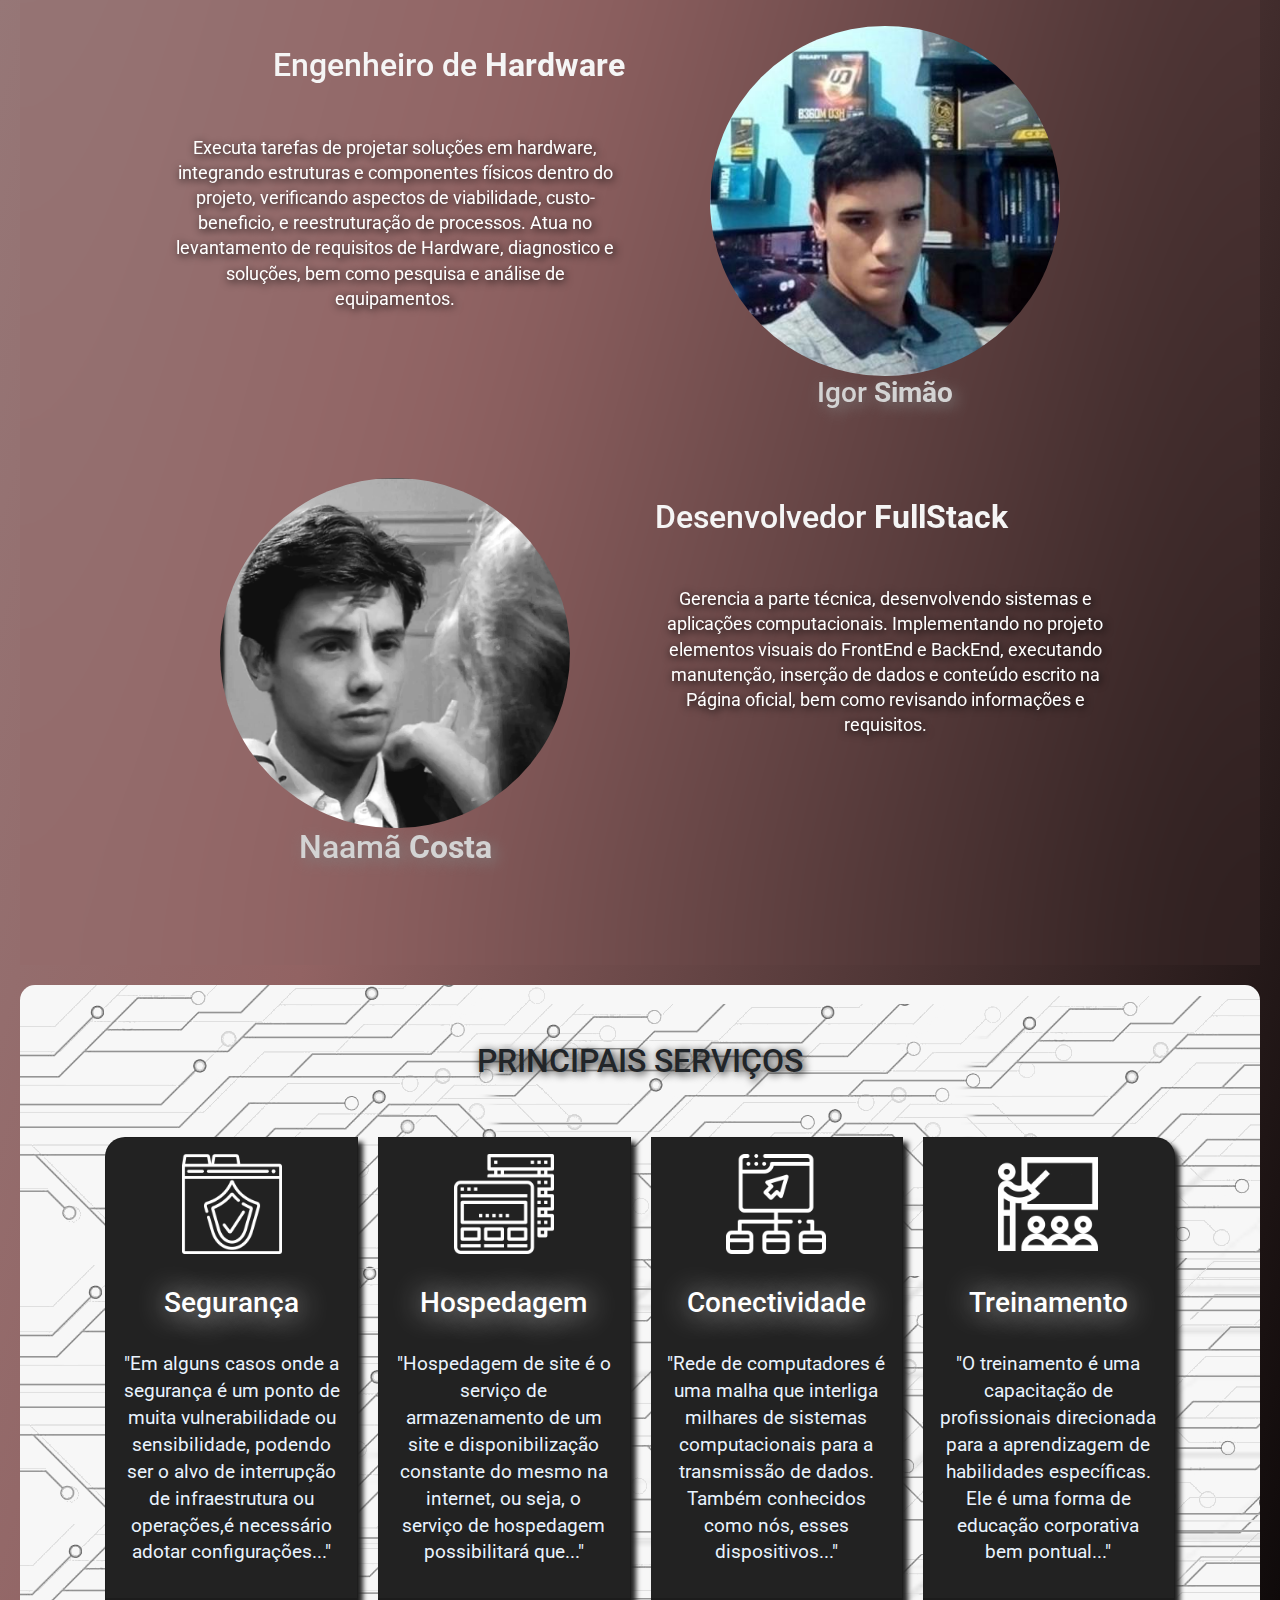
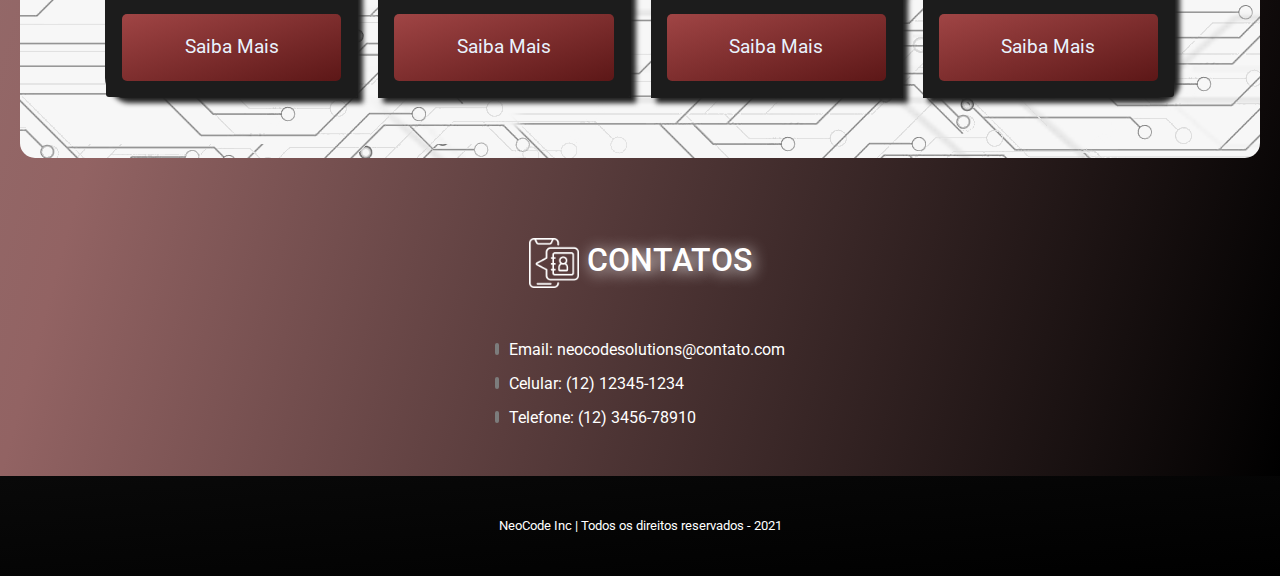
==== commit 806ce346: "fulltstack nao né" ====
--- a/index.html
+++ b/index.html
@@ -435,7 +435,7 @@
                             <h2 style="color: lightgray; text-shadow: gray 4px 4px 15px;">Naamã <strong>Costa</strong></h2>
                         </div>
 						<div class="col-md-6">
-							<h2 style="color: whitesmoke;text-align: left;margin-top: 20px;">Desenvolvedor <strong>FulltStack</strong></h2>
+							<h2 style="color: whitesmoke;text-align: left;margin-top: 20px;">Desenvolvedor <strong>FullStack</strong></h2>
 							<p class="descricao-nossotime" align="center">Gerencia a parte técnica, desenvolvendo sistemas e aplicações computacionais. Implementando no projeto elementos visuais do FrontEnd e BackEnd, executando manutenção, inserção de dados e conteúdo escrito na Página oficial, bem como revisando informações e requisitos.</p>
 						</div>
 					</div>
